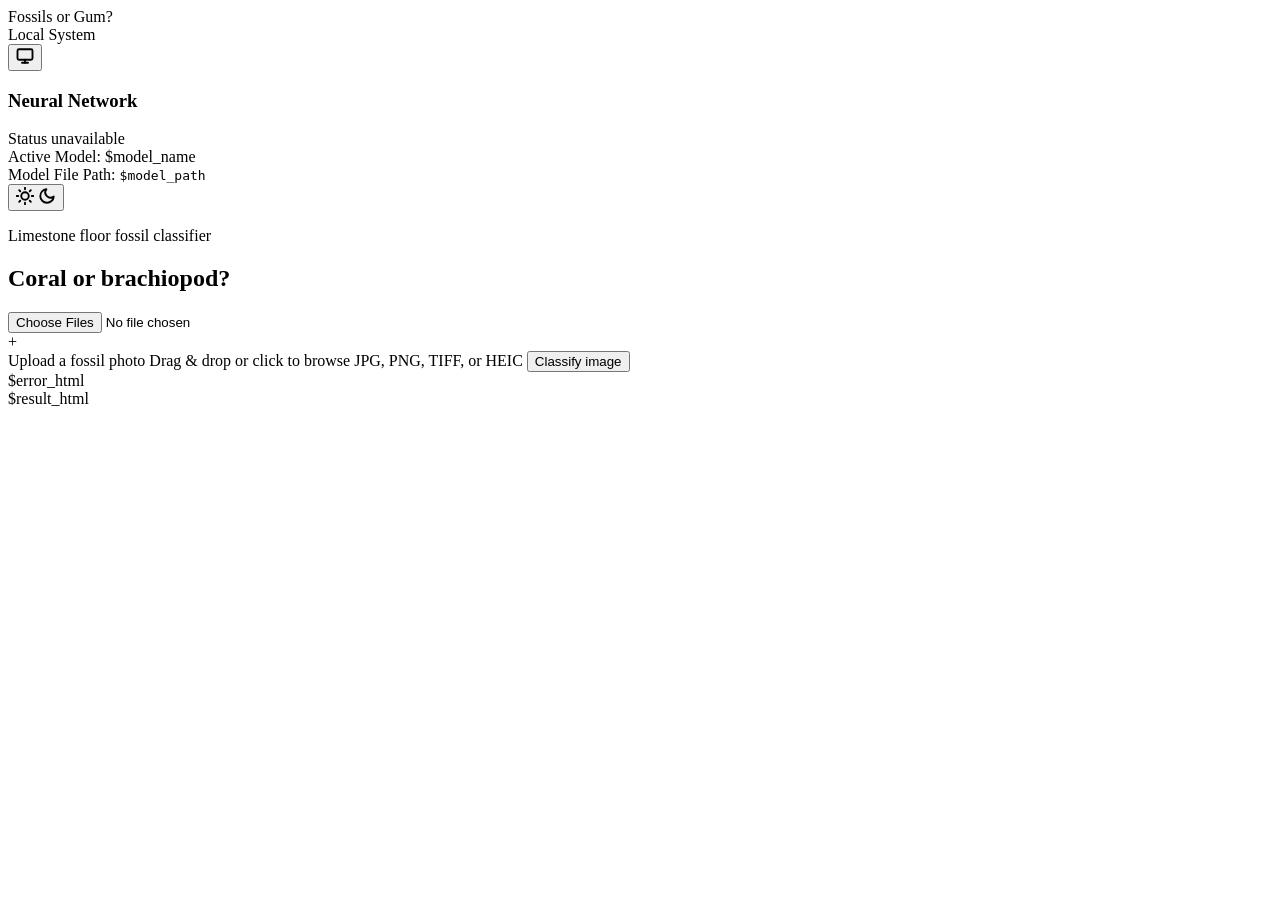
==== templates/index.html @ 3236d020 "feat: implement web fossil classifier, premium responsive glassmorphic UI, Chrome-style multi-tab su" ====
<!doctype html>
<html lang="en" data-theme="dark">
  <head>
    <meta charset="utf-8">
    <meta name="viewport" content="width=device-width, initial-scale=1">
    <title>Fossil Tile Classifier</title>
    <!-- Google Fonts: Plus Jakarta Sans, JetBrains Mono, Space Grotesk, Playball, and Satisfy -->
    <link rel="preconnect" href="https://fonts.googleapis.com">
    <link rel="preconnect" href="https://fonts.gstatic.com" crossorigin>
    <link href="https://fonts.googleapis.com/css2?family=Plus+Jakarta+Sans:wght@300;400;500;600;700;800&family=JetBrains+Mono:wght@400;500;600&family=Space+Grotesk:wght@700;800&family=Playball&family=Satisfy&display=swap" rel="stylesheet">
    <link rel="stylesheet" href="$stylesheet_url">
  </head>
  <body>
    <!-- Floating background decorative blur blobs -->
    <div class="decor-blob decor-blob-1"></div>
    <div class="decor-blob decor-blob-2"></div>

    <main class="shell">
      <!-- Global Top Product Header Bar -->
      <header class="app-header">
        <div class="logo-wrap">
          <span class="product-name">Fossils or Gum?</span>
        </div>
        <div class="header-actions">
          <span class="status-badge">Local System</span>
          
          <!-- Sleek Computer Popover for Model Information -->
          <div class="model-info-dropdown-container">
            <button id="model-info-btn" class="header-icon-btn" aria-label="Show Model Information" type="button">
              <svg class="monitor-icon" viewBox="0 0 24 24" width="18" height="18" stroke="currentColor" stroke-width="2.5" fill="none" stroke-linecap="round" stroke-linejoin="round">
                <rect x="2" y="3" width="20" height="14" rx="2" ry="2"></rect>
                <line x1="8" y1="21" x2="16" y2="21"></line>
                <line x1="12" y1="17" x2="12" y2="21"></line>
              </svg>
            </button>
            
            <div class="model-info-popover" id="model-info-popover">
              <div class="popover-header">
                <h3>Neural Network</h3>
                <span id="model-status" class="model-status is-loading" aria-live="polite">$model_status_message</span>
              </div>
              <div class="popover-body">
                <div class="info-row">
                  <span class="info-label">Active Model:</span>
                  <span class="info-value">$model_name</span>
                </div>
                <div class="info-row">
                  <span class="info-label">Model File Path:</span>
                  <code class="info-value-code" title="$model_path">$model_path</code>
                </div>
              </div>
            </div>
          </div>

          <button id="theme-toggle" class="theme-toggle-btn" aria-label="Toggle light/dark theme" type="button">
            <svg class="sun-icon" viewBox="0 0 24 24" width="18" height="18" stroke="currentColor" stroke-width="2.5" fill="none" stroke-linecap="round" stroke-linejoin="round"><circle cx="12" cy="12" r="5"></circle><line x1="12" y1="1" x2="12" y2="3"></line><line x1="12" y1="21" x2="12" y2="23"></line><line x1="4.22" y1="4.22" x2="5.64" y2="5.64"></line><line x1="18.36" y1="18.36" x2="19.78" y2="19.78"></line><line x1="1" y1="12" x2="3" y2="12"></line><line x1="21" y1="12" x2="23" y2="12"></line><line x1="4.22" y1="19.78" x2="5.64" y2="18.36"></line><line x1="18.36" y1="5.64" x2="19.78" y2="4.22"></line></svg>
            <svg class="moon-icon" viewBox="0 0 24 24" width="18" height="18" stroke="currentColor" stroke-width="2.5" fill="none" stroke-linecap="round" stroke-linejoin="round"><path d="M21 12.79A9 9 0 1 1 11.21 3 7 7 0 0 0 21 12.79z"></path></svg>
          </button>
        </div>
      </header>

      <section class="workspace">
        <!-- Left Panel: Uplod & Status -->
        <div class="panel upload-panel">
          <div class="title-row">
            <p class="eyebrow">Limestone floor fossil classifier</p>
            <h1>Coral or brachiopod?</h1>
          </div>

          <form id="upload-form" method="post" enctype="multipart/form-data" class="upload-form">
            <label class="drop-zone" for="image" id="drop-zone-label">
              <input id="image" name="image" type="file" accept="image/*" multiple required>
              <div class="drop-icon-container">
                <span class="drop-icon">+</span>
              </div>
              <span class="drop-title">Upload a fossil photo</span>
              <span class="drop-copy">Drag & drop or click to browse</span>
              <span class="drop-formats">JPG, PNG, TIFF, or HEIC</span>
              <span id="file-feedback" class="file-feedback" aria-live="polite"></span>
            </label>
            <button id="classify-button" type="submit">Classify image</button>
          </form>

          $error_html
        </div>

        <!-- Right Panel: Results display -->
        <div class="panel result-panel">
          $result_html
        </div>
      </section>
    </main>

    <script>
      const imageInput = document.getElementById("image");
      const fileFeedback = document.getElementById("file-feedback");
      const uploadForm = document.getElementById("upload-form");
      const classifyButton = document.getElementById("classify-button");
      const modelStatus = document.getElementById("model-status");
      const dropZone = document.getElementById("drop-zone-label");
      const themeToggle = document.getElementById("theme-toggle");

      // 1. Theme Management (Fully Customizable through CSS variables)
      const getPreferredTheme = () => {
        const stored = localStorage.getItem("theme");
        if (stored) return stored;
        return window.matchMedia("(prefers-color-scheme: light)").matches ? "light" : "dark";
      };

      const setTheme = (theme) => {
        document.documentElement.setAttribute("data-theme", theme);
        localStorage.setItem("theme", theme);
      };

      // Set initial theme
      setTheme(getPreferredTheme());

      themeToggle.addEventListener("click", () => {
        const current = document.documentElement.getAttribute("data-theme");
        setTheme(current === "light" ? "dark" : "light");
      });

      // 2. Model Status Preloading
      const setModelStatus = (state, message) => {
        modelStatus.textContent = message;
        modelStatus.classList.remove("is-loading", "is-ready", "is-error");
        modelStatus.classList.add(state === "ready" ? "is-ready" : state === "error" ? "is-error" : "is-loading");
      };

      const refreshModelStatus = async () => {
        try {
          const response = await fetch("/model-status", { cache: "no-store" });
          const status = await response.json();
          setModelStatus(status.state, status.message);
          if (status.state !== "ready" && status.state !== "error") {
            window.setTimeout(refreshModelStatus, 900);
          }
        } catch {
          setModelStatus("error", "Status unavailable");
        }
      };

      // 3. Dynamic Multi-Tab State and Rendering
      let tabs = [];
      let activeTabId = null;

      const escapeHTML = (str) => {
        if (!str) return "";
        return str
          .replace(/&/g, "&amp;")
          .replace(/</g, "&lt;")
          .replace(/>/g, "&gt;")
          .replace(/"/g, "&quot;")
          .replace(/'/g, "&#039;");
      };

      const renderActiveTabContent = (tab) => {
        if (!tab) return "";
        if (tab.state === "loading") {
          return `
            <div class="tab-loading-state">
              <div class="loader-spinner"></div>
              <p>Analyzing specimen <strong>${escapeHTML(tab.name)}</strong>...</p>
            </div>
          `;
        }
        if (tab.state === "error") {
          return `
            <div class="tab-error-state">
              <div class="error">${escapeHTML(tab.error || "Could not classify image.")}</div>
              <p>Failed to analyze <strong>${escapeHTML(tab.name)}</strong>.</p>
            </div>
          `;
        }

        const result = tab.result;
        const barsHtml = result.ranked.map(item => {
          const confidence = item.confidence * 100;
          const className = item.class_name;
          return `
            <div class="bar-row bar-row-${escapeHTML(className)}">
              <div class="bar-label">
                <span>${escapeHTML(item.display)}</span>
                <span>${confidence.toFixed(1)}%</span>
              </div>
              <div class="bar-track">
                <div class="bar-fill" style="width: ${confidence}%"></div>
              </div>
            </div>
          `;
        }).join("");

        return `
          <div class="result-grid">
            <div class="preview-wrap">
              <img src="${tab.image_url}" alt="Uploaded fossil photo">
            </div>
            <div class="prediction">
              <div class="prediction-info">
                <p class="eyebrow">Analysis Result</p>
                <h2>${escapeHTML(result.label)}</h2>
                <p class="description">${escapeHTML(result.description)}</p>
              </div>
              <div class="confidence-ring" title="Overall Model Confidence Score">
                <span class="ring-value">${result.confidence_percent}%</span>
                <span class="ring-label">Certainty</span>
              </div>
              <div class="bars">
                <p class="bars-heading">Probability Breakdown</p>
                ${barsHtml}
              </div>
            </div>
          </div>
        `;
      };

      const renderUI = () => {
        const resultPanel = document.querySelector(".result-panel");
        if (tabs.length === 0) {
          resultPanel.innerHTML = `
            <div class="empty-state">
              <div class="sample-tile"></div>
              <h2>Upload an image to classify it.</h2>
              <p>The app will run the current best local model and return a coral or brachiopod prediction with confidence.</p>
            </div>
          `;
          return;
        }

        const tabItemsHtml = tabs.map(tab => {
          const isActive = tab.id === activeTabId ? "active" : "";
          const isError = tab.state === "error" ? "is-error" : "";
          const isLoading = tab.state === "loading" ? "is-loading" : "";
          return `
            <div class="tab-item ${isActive} ${isError} ${isLoading}" data-tab-id="${tab.id}">
              <span class="tab-indicator-dot"></span>
              <span class="tab-name" title="${escapeHTML(tab.name)}">${escapeHTML(tab.name)}</span>
              <button class="tab-close-btn" type="button" aria-label="Close tab" data-close-id="${tab.id}">&times;</button>
            </div>
          `;
        }).join("");

        const activeTab = tabs.find(t => t.id === activeTabId) || tabs[0];
        const contentHtml = renderActiveTabContent(activeTab);

        resultPanel.innerHTML = `
          <div class="tabs-container">
            <div class="tab-bar">
              ${tabItemsHtml}
            </div>
            <div class="tab-content">
              ${contentHtml}
            </div>
          </div>
        `;
      };

      // Event Delegation for tab item click and close X button clicks
      document.querySelector(".result-panel").addEventListener("click", (e) => {
        const closeBtn = e.target.closest(".tab-close-btn");
        if (closeBtn) {
          e.stopPropagation();
          const targetId = Number(closeBtn.getAttribute("data-close-id"));
          const tabIndex = tabs.findIndex(t => t.id === targetId);
          if (tabIndex !== -1) {
            tabs.splice(tabIndex, 1);
            if (activeTabId === targetId) {
              activeTabId = tabs.length > 0 ? tabs[tabs.length - 1].id : null;
            }
            renderUI();
          }
          return;
        }

        const tabItem = e.target.closest(".tab-item");
        if (tabItem) {
          const targetId = Number(tabItem.getAttribute("data-tab-id"));
          activeTabId = targetId;
          renderUI();
        }
      });

      const handleFilesUpload = async (fileList) => {
        if (!fileList || fileList.length === 0) return;

        // Reset submit button state temporarily during queuing
        const count = fileList.length;
        classifyButton.textContent = count > 1 ? `Classifying ${count} images...` : "Classifying image...";
        classifyButton.disabled = true;

        for (let i = 0; i < fileList.length; i++) {
          const file = fileList[i];
          const tabId = Date.now() + Math.random();

          tabs.push({
            id: tabId,
            name: file.name,
            state: "loading"
          });
          activeTabId = tabId;
          renderUI();

          const formData = new FormData();
          formData.append("image", file);

          try {
            const response = await fetch("/classify", {
              method: "POST",
              body: formData
            });
            const data = await response.json();

            const currentTab = tabs.find(t => t.id === tabId);
            if (currentTab) {
              if (data.success) {
                currentTab.state = "ready";
                currentTab.result = data.result;
                currentTab.image_url = data.image_url;
              } else {
                currentTab.state = "error";
                currentTab.error = data.error || "Classification failed.";
              }
              renderUI();
            }
          } catch (err) {
            const currentTab = tabs.find(t => t.id === tabId);
            if (currentTab) {
              currentTab.state = "error";
              currentTab.error = "Connection error. Model failed to respond.";
              renderUI();
            }
          }
        }

        classifyButton.textContent = "Classify image";
        classifyButton.disabled = false;
        imageInput.value = "";
        fileFeedback.textContent = "";
        fileFeedback.classList.remove("is-visible", "is-working");
      };

      const updateFeedback = (files) => {
        if (!files || files.length === 0) {
          fileFeedback.textContent = "";
          fileFeedback.classList.remove("is-visible");
          classifyButton.textContent = "Classify image";
          return;
        }
        if (files.length === 1) {
          fileFeedback.textContent = `${files[0].name}`;
          classifyButton.textContent = "Classify image";
        } else {
          fileFeedback.textContent = `${files.length} images ready`;
          classifyButton.textContent = "Classify images";
        }
        fileFeedback.classList.add("is-visible");
      };

      imageInput.addEventListener("change", () => {
        updateFeedback(imageInput.files);
      });

      // Native Drag & Drop Handlers
      ["dragenter", "dragover"].forEach(eventName => {
        dropZone.addEventListener(eventName, (e) => {
          e.preventDefault();
          e.stopPropagation();
          dropZone.classList.add("is-dragover");
        }, false);
      });

      ["dragleave", "drop"].forEach(eventName => {
        dropZone.addEventListener(eventName, (e) => {
          e.preventDefault();
          e.stopPropagation();
          dropZone.classList.remove("is-dragover");
        }, false);
      });

      dropZone.addEventListener("drop", (e) => {
        const dt = e.dataTransfer;
        const files = dt.files;
        if (files && files.length) {
          imageInput.files = files;
          updateFeedback(files);
        }
      });

      uploadForm.addEventListener("submit", (e) => {
        e.preventDefault();
        const files = imageInput.files;
        handleFilesUpload(files);
      });

      // Model Information Dropdown Toggle
      const modelInfoBtn = document.getElementById("model-info-btn");
      const modelInfoPopover = document.getElementById("model-info-popover");

      modelInfoBtn.addEventListener("click", (e) => {
        e.stopPropagation();
        modelInfoPopover.classList.toggle("is-visible");
      });

      document.addEventListener("click", (e) => {
        if (modelInfoPopover && !modelInfoPopover.contains(e.target) && !modelInfoBtn.contains(e.target)) {
          modelInfoPopover.classList.remove("is-visible");
        }
      });

      refreshModelStatus();
    </script>
  </body>
</html>
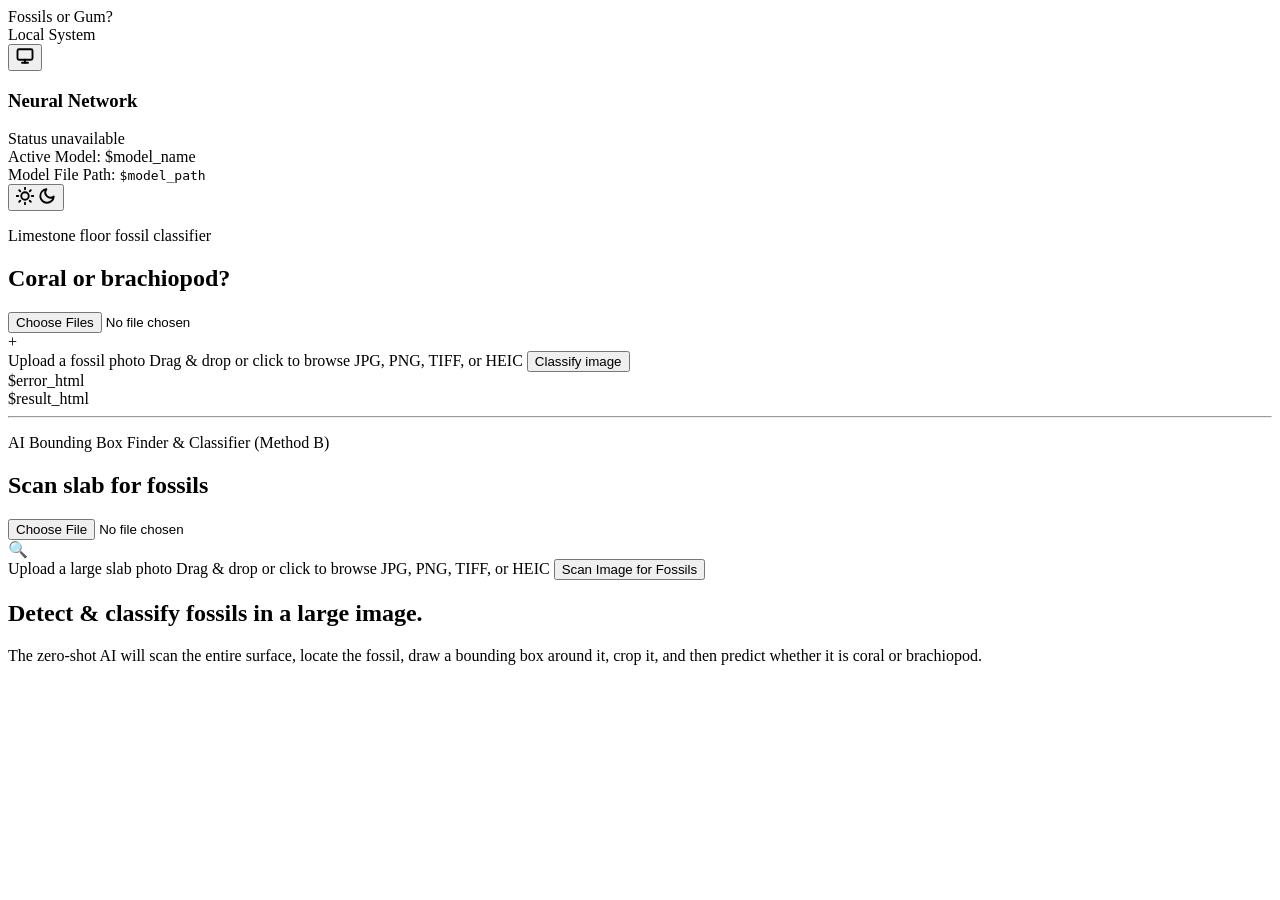
==== commit 5b7ca4a1: "feat: implement Method B AI Bounding Box Fossil Finder and Classifier underneat grid" ====
--- a/templates/index.html
+++ b/templates/index.html
@@ -89,6 +89,41 @@
           $result_html
         </div>
       </section>
+
+      <!-- Section Divider line -->
+      <hr class="section-divider">
+
+      <!-- AI Fossil Finder Detector Workspace -->
+      <section class="workspace detector-workspace" id="detector-workspace">
+        <div class="panel upload-panel">
+          <div class="title-row">
+            <p class="eyebrow">AI Bounding Box Finder & Classifier (Method B)</p>
+            <h1>Scan slab for fossils</h1>
+          </div>
+
+          <form id="detect-form" class="upload-form">
+            <label class="drop-zone" for="detect-image" id="detect-drop-zone-label">
+              <input id="detect-image" name="image" type="file" accept="image/*" required>
+              <div class="drop-icon-container">
+                <span class="drop-icon">🔍</span>
+              </div>
+              <span class="drop-title">Upload a large slab photo</span>
+              <span class="drop-copy">Drag & drop or click to browse</span>
+              <span class="drop-formats">JPG, PNG, TIFF, or HEIC</span>
+              <span id="detect-file-feedback" class="file-feedback" aria-live="polite"></span>
+            </label>
+            <button id="detect-button" type="submit">Scan Image for Fossils</button>
+          </form>
+        </div>
+
+        <div class="panel result-panel" id="detect-result-panel">
+          <div class="empty-state">
+            <div class="sample-tile detector-sample-tile"></div>
+            <h2>Detect & classify fossils in a large image.</h2>
+            <p>The zero-shot AI will scan the entire surface, locate the fossil, draw a bounding box around it, crop it, and then predict whether it is coral or brachiopod.</p>
+          </div>
+        </div>
+      </section>
     </main>
 
     <script>
@@ -407,6 +442,175 @@
         }
       });
 
+      // 4. Method B Zero-Shot Detection Logic
+      const detectImage = document.getElementById("detect-image");
+      const detectFileFeedback = document.getElementById("detect-file-feedback");
+      const detectForm = document.getElementById("detect-form");
+      const detectButton = document.getElementById("detect-button");
+      const detectDropZone = document.getElementById("detect-drop-zone-label");
+      const detectResultPanel = document.getElementById("detect-result-panel");
+
+      const updateDetectFeedback = (files) => {
+        if (!files || files.length === 0) {
+          detectFileFeedback.textContent = "";
+          detectFileFeedback.classList.remove("is-visible");
+          detectButton.textContent = "Scan Image for Fossils";
+          return;
+        }
+        detectFileFeedback.textContent = `${files[0].name}`;
+        detectFileFeedback.classList.add("is-visible");
+        detectButton.textContent = "Scan Image for Fossils";
+      };
+
+      detectImage.addEventListener("change", () => {
+        updateDetectFeedback(detectImage.files);
+      });
+
+      // Drag and drop for detection
+      ["dragenter", "dragover"].forEach(eventName => {
+        detectDropZone.addEventListener(eventName, (e) => {
+          e.preventDefault();
+          e.stopPropagation();
+          detectDropZone.classList.add("is-dragover");
+        }, false);
+      });
+
+      ["dragleave", "drop"].forEach(eventName => {
+        detectDropZone.addEventListener(eventName, (e) => {
+          e.preventDefault();
+          e.stopPropagation();
+          detectDropZone.classList.remove("is-dragover");
+        }, false);
+      });
+
+      detectDropZone.addEventListener("drop", (e) => {
+        const dt = e.dataTransfer;
+        const files = dt.files;
+        if (files && files.length) {
+          detectImage.files = files;
+          updateDetectFeedback(files);
+        }
+      });
+
+      detectForm.addEventListener("submit", async (e) => {
+        e.preventDefault();
+        const files = detectImage.files;
+        if (!files || files.length === 0) return;
+
+        detectButton.textContent = "Analyzing Slab Surface...";
+        detectButton.disabled = true;
+
+        // Display loading state on results panel
+        detectResultPanel.innerHTML = `
+          <div class="tab-loading-state">
+            <div class="loader-spinner"></div>
+            <p>Scanning photo for fossils with zero-shot AI detector...</p>
+            <p style="font-size: var(--fs-xs); color: var(--color-text-muted); max-width: 320px; margin: 0 auto; line-height: 1.5;">
+              (Note: The first scan will download the 300MB pre-trained model to your local CPU cache if it hasn't fully loaded yet.)
+            </p>
+          </div>
+        `;
+
+        const formData = new FormData();
+        formData.append("image", files[0]);
+
+        try {
+          const response = await fetch("/detect", {
+            method: "POST",
+            body: formData
+          });
+          const data = await response.json();
+
+          if (data.success) {
+            const classif = data.classification;
+            const barsHtml = classif.ranked.map(item => {
+              const confidence = item.confidence * 100;
+              const className = item.class_name;
+              return `
+                <div class="bar-row bar-row-${escapeHTML(className)}">
+                  <div class="bar-label">
+                    <span>${escapeHTML(item.display)}</span>
+                    <span>${confidence.toFixed(1)}%</span>
+                  </div>
+                  <div class="bar-track">
+                    <div class="bar-fill" style="width: ${confidence}%"></div>
+                  </div>
+                </div>
+              `;
+            }).join("");
+
+            detectResultPanel.innerHTML = `
+              <div class="detection-result-container">
+                <div class="detection-header-summary">
+                  <div class="badge-row">
+                    <span class="status-badge" style="background: rgba(var(--color-primary-rgb), 0.08);">
+                      Zero-Shot Score: ${(data.score * 100).toFixed(0)}%
+                    </span>
+                  </div>
+                  <h2>Fossil Isolated Successfully!</h2>
+                  <p class="description">The AI scanned the image, isolated a specimen at coordinates <code>[${data.bbox.join(", ")}]</code>, and cropped it for classification.</p>
+                </div>
+                
+                <div class="detection-display-grid">
+                  <!-- Isolated Specimen Crop & Classification -->
+                  <div class="specimen-analysis-card">
+                    <p class="eyebrow" style="margin-bottom: 12px;">Isolated Specimen Crop</p>
+                    <div class="cropped-preview-wrap">
+                      <img src="${data.cropped_image_url}" alt="Isolated fossil specimen crop">
+                    </div>
+                    <div class="prediction" style="margin-top: 16px; border-left: none; padding: 20px; grid-template-columns: 1fr;">
+                      <div style="display: flex; justify-content: space-between; align-items: center; margin-bottom: 12px;">
+                        <div class="prediction-info">
+                          <p class="eyebrow">Specimen Classification</p>
+                          <h3 style="font-size: var(--fs-xl); font-weight: var(--fw-bold); color: var(--color-text-title);">${escapeHTML(classif.label)}</h3>
+                        </div>
+                        <div class="confidence-ring" style="width: 70px; height: 70px;" title="Overall Model Confidence Score">
+                          <span class="ring-value" style="font-size: var(--fs-base);">${classif.confidence_percent}%</span>
+                          <span class="ring-label" style="font-size: 6px;">Certainty</span>
+                        </div>
+                      </div>
+                      <p class="description" style="font-size: var(--fs-xs); line-height: 1.5; margin-bottom: 16px;">${escapeHTML(classif.description)}</p>
+                      <div class="bars" style="margin-top: 0; padding-top: 14px;">
+                        <p class="bars-heading" style="font-size: 10px;">Probability Breakdown</p>
+                        ${barsHtml}
+                      </div>
+                    </div>
+                  </div>
+
+                  <!-- Full Slab Overview with Bounding Box -->
+                  <div class="slab-overview-card">
+                    <p class="eyebrow" style="margin-bottom: 12px;">Full Slab Bounding Box</p>
+                    <div class="annotated-preview-wrap">
+                      <img src="${data.annotated_image_url}" alt="Full slab image with bounding box annotation">
+                    </div>
+                  </div>
+                </div>
+              </div>
+            `;
+          } else {
+            detectResultPanel.innerHTML = `
+              <div class="tab-error-state">
+                <div class="error">${escapeHTML(data.error || "Zero-shot detection failed.")}</div>
+                <p>Could not isolate any fossils in this image. Please try again with a clearer picture.</p>
+              </div>
+            `;
+          }
+        } catch (err) {
+          detectResultPanel.innerHTML = `
+            <div class="tab-error-state">
+              <div class="error">Connection error. Zero-shot model failed to respond.</div>
+              <p>Please check your server logs.</p>
+            </div>
+          `;
+        } finally {
+          detectButton.textContent = "Scan Image for Fossils";
+          detectButton.disabled = false;
+          detectImage.value = "";
+          detectFileFeedback.textContent = "";
+          detectFileFeedback.classList.remove("is-visible");
+        }
+      });
+
       refreshModelStatus();
     </script>
   </body>
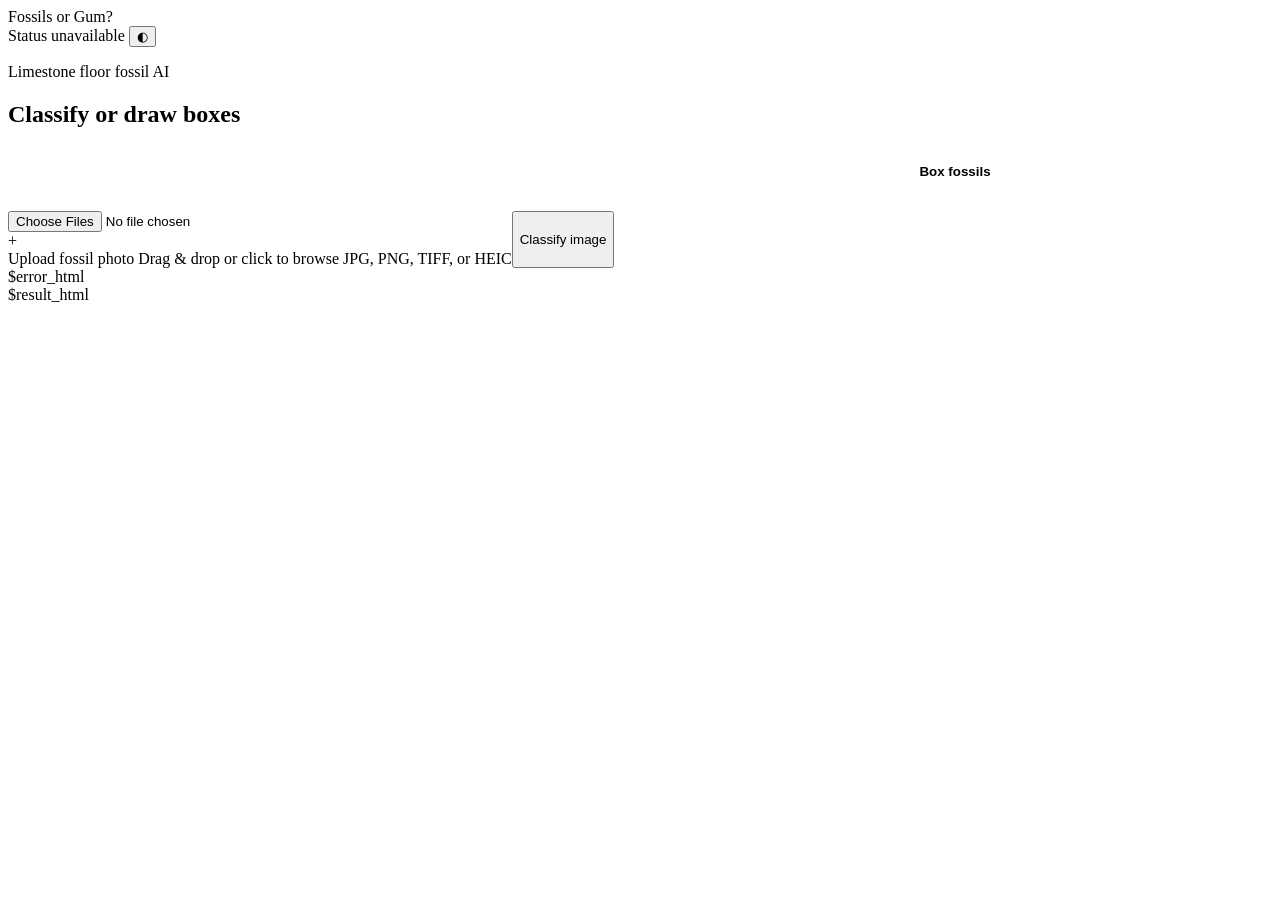
==== commit 48f435c4: "feat: add YOLO fossil boxing website workflow" ====
--- a/templates/index.html
+++ b/templates/index.html
@@ -4,76 +4,118 @@
     <meta charset="utf-8">
     <meta name="viewport" content="width=device-width, initial-scale=1">
     <title>Fossil Tile Classifier</title>
-    <!-- Google Fonts: Plus Jakarta Sans, JetBrains Mono, Space Grotesk, Playball, and Satisfy -->
-    <link rel="preconnect" href="https://fonts.googleapis.com">
-    <link rel="preconnect" href="https://fonts.gstatic.com" crossorigin>
-    <link href="https://fonts.googleapis.com/css2?family=Plus+Jakarta+Sans:wght@300;400;500;600;700;800&family=JetBrains+Mono:wght@400;500;600&family=Space+Grotesk:wght@700;800&family=Playball&family=Satisfy&display=swap" rel="stylesheet">
     <link rel="stylesheet" href="$stylesheet_url">
+    <style>
+      .mode-switch {
+        display: grid;
+        grid-template-columns: 1fr 1fr;
+        gap: 8px;
+        margin-top: 18px;
+        padding: 6px;
+        border: 1px solid var(--color-panel-border);
+        border-radius: 12px;
+        background: rgba(255, 255, 255, 0.03);
+      }
+      .mode-btn {
+        border: 0;
+        border-radius: 8px;
+        padding: 10px 12px;
+        color: var(--color-text-body);
+        background: transparent;
+        font-weight: 800;
+        cursor: pointer;
+      }
+      .mode-btn.is-active {
+        color: #fff;
+        background: linear-gradient(135deg, var(--color-primary), var(--color-secondary));
+      }
+      .tool-form { display: none; margin-top: 16px; }
+      .tool-form.is-active { display: flex; }
+      .result-panel { min-height: 520px; }
+      .detection-result-container,
+      .tabs-container {
+        width: 100%;
+      }
+      .detection-header-summary {
+        margin-bottom: 16px;
+      }
+      .annotated-preview-wrap {
+        width: 100%;
+        border-radius: 10px;
+        overflow: hidden;
+        background: rgba(0,0,0,0.18);
+        display: flex;
+        justify-content: center;
+      }
+      .annotated-preview-wrap img {
+        max-width: 100%;
+        max-height: 560px;
+        object-fit: contain;
+      }
+      .specimens-grid {
+        display: grid;
+        grid-template-columns: repeat(auto-fill, minmax(230px, 1fr));
+        gap: 14px;
+        margin-top: 16px;
+      }
+      .specimen-card {
+        border: 1px solid rgba(255,255,255,0.08);
+        border-radius: 8px;
+        background: rgba(255,255,255,0.025);
+        padding: 14px;
+      }
+      .specimen-card img {
+        width: 100%;
+        height: 130px;
+        object-fit: contain;
+        border-radius: 6px;
+        background: rgba(0,0,0,0.18);
+      }
+      .specimen-top {
+        display: flex;
+        align-items: center;
+        justify-content: space-between;
+        gap: 12px;
+        margin-bottom: 10px;
+      }
+      .tiny-pill {
+        border: 1px solid rgba(255,255,255,0.12);
+        border-radius: 999px;
+        padding: 4px 8px;
+        font-size: 11px;
+        color: var(--color-text-muted);
+      }
+    </style>
   </head>
   <body>
-    <!-- Floating background decorative blur blobs -->
-    <div class="decor-blob decor-blob-1"></div>
-    <div class="decor-blob decor-blob-2"></div>
-
     <main class="shell">
-      <!-- Global Top Product Header Bar -->
       <header class="app-header">
         <div class="logo-wrap">
           <span class="product-name">Fossils or Gum?</span>
         </div>
         <div class="header-actions">
-          <span class="status-badge">Local System</span>
-          
-          <!-- Sleek Computer Popover for Model Information -->
-          <div class="model-info-dropdown-container">
-            <button id="model-info-btn" class="header-icon-btn" aria-label="Show Model Information" type="button">
-              <svg class="monitor-icon" viewBox="0 0 24 24" width="18" height="18" stroke="currentColor" stroke-width="2.5" fill="none" stroke-linecap="round" stroke-linejoin="round">
-                <rect x="2" y="3" width="20" height="14" rx="2" ry="2"></rect>
-                <line x1="8" y1="21" x2="16" y2="21"></line>
-                <line x1="12" y1="17" x2="12" y2="21"></line>
-              </svg>
-            </button>
-            
-            <div class="model-info-popover" id="model-info-popover">
-              <div class="popover-header">
-                <h3>Neural Network</h3>
-                <span id="model-status" class="model-status is-loading" aria-live="polite">$model_status_message</span>
-              </div>
-              <div class="popover-body">
-                <div class="info-row">
-                  <span class="info-label">Active Model:</span>
-                  <span class="info-value">$model_name</span>
-                </div>
-                <div class="info-row">
-                  <span class="info-label">Model File Path:</span>
-                  <code class="info-value-code" title="$model_path">$model_path</code>
-                </div>
-              </div>
-            </div>
-          </div>
-
-          <button id="theme-toggle" class="theme-toggle-btn" aria-label="Toggle light/dark theme" type="button">
-            <svg class="sun-icon" viewBox="0 0 24 24" width="18" height="18" stroke="currentColor" stroke-width="2.5" fill="none" stroke-linecap="round" stroke-linejoin="round"><circle cx="12" cy="12" r="5"></circle><line x1="12" y1="1" x2="12" y2="3"></line><line x1="12" y1="21" x2="12" y2="23"></line><line x1="4.22" y1="4.22" x2="5.64" y2="5.64"></line><line x1="18.36" y1="18.36" x2="19.78" y2="19.78"></line><line x1="1" y1="12" x2="3" y2="12"></line><line x1="21" y1="12" x2="23" y2="12"></line><line x1="4.22" y1="19.78" x2="5.64" y2="18.36"></line><line x1="18.36" y1="5.64" x2="19.78" y2="4.22"></line></svg>
-            <svg class="moon-icon" viewBox="0 0 24 24" width="18" height="18" stroke="currentColor" stroke-width="2.5" fill="none" stroke-linecap="round" stroke-linejoin="round"><path d="M21 12.79A9 9 0 1 1 11.21 3 7 7 0 0 0 21 12.79z"></path></svg>
-          </button>
+          <span id="model-status" class="status-badge">$model_status_message</span>
+          <button id="theme-toggle" class="theme-toggle-btn" aria-label="Toggle light/dark theme" type="button">◐</button>
         </div>
       </header>
 
       <section class="workspace">
-        <!-- Left Panel: Uplod & Status -->
         <div class="panel upload-panel">
           <div class="title-row">
-            <p class="eyebrow">Limestone floor fossil classifier</p>
-            <h1>Coral or brachiopod?</h1>
+            <p class="eyebrow">Limestone floor fossil AI</p>
+            <h1>Classify or draw boxes</h1>
           </div>
 
-          <form id="upload-form" method="post" enctype="multipart/form-data" class="upload-form">
+          <div class="mode-switch" role="tablist" aria-label="Tool mode">
+            <button class="mode-btn is-active" type="button" data-mode="classify">Classify</button>
+            <button class="mode-btn" type="button" data-mode="detect">Box fossils</button>
+          </div>
+
+          <form id="upload-form" method="post" enctype="multipart/form-data" class="upload-form tool-form is-active">
             <label class="drop-zone" for="image" id="drop-zone-label">
               <input id="image" name="image" type="file" accept="image/*" multiple required>
-              <div class="drop-icon-container">
-                <span class="drop-icon">+</span>
-              </div>
-              <span class="drop-title">Upload a fossil photo</span>
+              <div class="drop-icon-container"><span class="drop-icon">+</span></div>
+              <span class="drop-title">Upload fossil photo</span>
               <span class="drop-copy">Drag & drop or click to browse</span>
               <span class="drop-formats">JPG, PNG, TIFF, or HEIC</span>
               <span id="file-feedback" class="file-feedback" aria-live="polite"></span>
@@ -81,537 +123,221 @@
             <button id="classify-button" type="submit">Classify image</button>
           </form>
 
+          <form id="detect-form" method="post" enctype="multipart/form-data" class="upload-form tool-form">
+            <label class="drop-zone" for="detect-image" id="detect-drop-zone-label">
+              <input id="detect-image" name="image" type="file" accept="image/*" required>
+              <div class="drop-icon-container"><span class="drop-icon">□</span></div>
+              <span class="drop-title">Upload slab photo</span>
+              <span class="drop-copy">The YOLO model will draw fossil boxes</span>
+              <span class="drop-formats">JPG, PNG, TIFF, or HEIC</span>
+              <span id="detect-file-feedback" class="file-feedback" aria-live="polite"></span>
+            </label>
+            <button id="detect-button" type="submit">Box fossils</button>
+          </form>
+
           $error_html
         </div>
 
-        <!-- Right Panel: Results display -->
-        <div class="panel result-panel">
+        <div class="panel result-panel" id="result-panel">
           $result_html
         </div>
       </section>
-
-      <!-- Section Divider line -->
-      <hr class="section-divider">
-
-      <!-- AI Fossil Finder Detector Workspace -->
-      <section class="workspace detector-workspace" id="detector-workspace">
-        <div class="panel upload-panel">
-          <div class="title-row">
-            <p class="eyebrow">AI Bounding Box Finder & Classifier (Method B)</p>
-            <h1>Scan slab for fossils</h1>
-          </div>
-
-          <form id="detect-form" class="upload-form">
-            <label class="drop-zone" for="detect-image" id="detect-drop-zone-label">
-              <input id="detect-image" name="image" type="file" accept="image/*" required>
-              <div class="drop-icon-container">
-                <span class="drop-icon">🔍</span>
-              </div>
-              <span class="drop-title">Upload a large slab photo</span>
-              <span class="drop-copy">Drag & drop or click to browse</span>
-              <span class="drop-formats">JPG, PNG, TIFF, or HEIC</span>
-              <span id="detect-file-feedback" class="file-feedback" aria-live="polite"></span>
-            </label>
-            <button id="detect-button" type="submit">Scan Image for Fossils</button>
-          </form>
-        </div>
-
-        <div class="panel result-panel" id="detect-result-panel">
-          <div class="empty-state">
-            <div class="sample-tile detector-sample-tile"></div>
-            <h2>Detect & classify fossils in a large image.</h2>
-            <p>The zero-shot AI will scan the entire surface, locate the fossil, draw a bounding box around it, crop it, and then predict whether it is coral or brachiopod.</p>
-          </div>
-        </div>
-      </section>
     </main>
 
     <script>
+      const escapeHTML = (str) => (str || "").replace(/[&<>"']/g, (char) => ({
+        "&": "&amp;", "<": "&lt;", ">": "&gt;", '"': "&quot;", "'": "&#039;"
+      }[char]));
+
+      const resultPanel = document.getElementById("result-panel");
+      const modelStatus = document.getElementById("model-status");
+      const themeToggle = document.getElementById("theme-toggle");
       const imageInput = document.getElementById("image");
+      const detectImage = document.getElementById("detect-image");
+      const uploadForm = document.getElementById("upload-form");
+      const detectForm = document.getElementById("detect-form");
+      const classifyButton = document.getElementById("classify-button");
+      const detectButton = document.getElementById("detect-button");
       const fileFeedback = document.getElementById("file-feedback");
-      const uploadForm = document.getElementById("upload-form");
-      const classifyButton = document.getElementById("classify-button");
-      const modelStatus = document.getElementById("model-status");
-      const dropZone = document.getElementById("drop-zone-label");
-      const themeToggle = document.getElementById("theme-toggle");
-
-      // 1. Theme Management (Fully Customizable through CSS variables)
-      const getPreferredTheme = () => {
-        const stored = localStorage.getItem("theme");
-        if (stored) return stored;
-        return window.matchMedia("(prefers-color-scheme: light)").matches ? "light" : "dark";
-      };
+      const detectFileFeedback = document.getElementById("detect-file-feedback");
 
       const setTheme = (theme) => {
         document.documentElement.setAttribute("data-theme", theme);
         localStorage.setItem("theme", theme);
       };
-
-      // Set initial theme
-      setTheme(getPreferredTheme());
-
+      setTheme(localStorage.getItem("theme") || "dark");
       themeToggle.addEventListener("click", () => {
-        const current = document.documentElement.getAttribute("data-theme");
-        setTheme(current === "light" ? "dark" : "light");
+        setTheme(document.documentElement.getAttribute("data-theme") === "light" ? "dark" : "light");
       });
 
-      // 2. Model Status Preloading
-      const setModelStatus = (state, message) => {
-        modelStatus.textContent = message;
-        modelStatus.classList.remove("is-loading", "is-ready", "is-error");
-        modelStatus.classList.add(state === "ready" ? "is-ready" : state === "error" ? "is-error" : "is-loading");
-      };
+      document.querySelectorAll(".mode-btn").forEach((button) => {
+        button.addEventListener("click", () => {
+          const mode = button.dataset.mode;
+          document.querySelectorAll(".mode-btn").forEach((btn) => btn.classList.toggle("is-active", btn === button));
+          uploadForm.classList.toggle("is-active", mode === "classify");
+          detectForm.classList.toggle("is-active", mode === "detect");
+        });
+      });
 
       const refreshModelStatus = async () => {
         try {
           const response = await fetch("/model-status", { cache: "no-store" });
           const status = await response.json();
-          setModelStatus(status.state, status.message);
-          if (status.state !== "ready" && status.state !== "error") {
-            window.setTimeout(refreshModelStatus, 900);
-          }
+          modelStatus.textContent = status.message;
+          if (status.state === "loading") window.setTimeout(refreshModelStatus, 900);
         } catch {
-          setModelStatus("error", "Status unavailable");
+          modelStatus.textContent = "Status unavailable";
         }
       };
-
-      // 3. Dynamic Multi-Tab State and Rendering
-      let tabs = [];
-      let activeTabId = null;
-
-      const escapeHTML = (str) => {
-        if (!str) return "";
-        return str
-          .replace(/&/g, "&amp;")
-          .replace(/</g, "&lt;")
-          .replace(/>/g, "&gt;")
-          .replace(/"/g, "&quot;")
-          .replace(/'/g, "&#039;");
+      refreshModelStatus();
+
+      const updateFeedback = (input, feedback, button, baseText) => {
+        const files = input.files;
+        if (!files || files.length === 0) {
+          feedback.textContent = "";
+          feedback.classList.remove("is-visible");
+          button.textContent = baseText;
+          return;
+        }
+        feedback.textContent = files.length === 1 ? `✓ ${files[0].name} added` : `✓ ${files.length} images added`;
+        feedback.classList.add("is-visible");
+        button.textContent = files.length > 1 ? `${baseText}s` : baseText;
       };
 
-      const renderActiveTabContent = (tab) => {
-        if (!tab) return "";
-        if (tab.state === "loading") {
-          return `
-            <div class="tab-loading-state">
-              <div class="loader-spinner"></div>
-              <p>Analyzing specimen <strong>${escapeHTML(tab.name)}</strong>...</p>
+      imageInput.addEventListener("change", () => updateFeedback(imageInput, fileFeedback, classifyButton, "Classify image"));
+      detectImage.addEventListener("change", () => updateFeedback(detectImage, detectFileFeedback, detectButton, "Box fossils"));
+
+      const addDrop = (dropZone, input, feedback, button, baseText) => {
+        ["dragenter", "dragover"].forEach((eventName) => {
+          dropZone.addEventListener(eventName, (event) => {
+            event.preventDefault();
+            dropZone.classList.add("is-dragover");
+          });
+        });
+        ["dragleave", "drop"].forEach((eventName) => {
+          dropZone.addEventListener(eventName, (event) => {
+            event.preventDefault();
+            dropZone.classList.remove("is-dragover");
+          });
+        });
+        dropZone.addEventListener("drop", (event) => {
+          if (event.dataTransfer.files.length) {
+            input.files = event.dataTransfer.files;
+            updateFeedback(input, feedback, button, baseText);
+          }
+        });
+      };
+      addDrop(document.getElementById("drop-zone-label"), imageInput, fileFeedback, classifyButton, "Classify image");
+      addDrop(document.getElementById("detect-drop-zone-label"), detectImage, detectFileFeedback, detectButton, "Box fossils");
+
+      const renderBars = (ranked) => ranked.map((item) => {
+        const confidence = item.confidence * 100;
+        return `
+          <div class="bar-row bar-row-${escapeHTML(item.class_name)}">
+            <div class="bar-label">
+              <span>${escapeHTML(item.display)}</span>
+              <span>${confidence.toFixed(1)}%</span>
             </div>
-          `;
-        }
-        if (tab.state === "error") {
-          return `
-            <div class="tab-error-state">
-              <div class="error">${escapeHTML(tab.error || "Could not classify image.")}</div>
-              <p>Failed to analyze <strong>${escapeHTML(tab.name)}</strong>.</p>
-            </div>
-          `;
-        }
-
-        const result = tab.result;
-        const barsHtml = result.ranked.map(item => {
-          const confidence = item.confidence * 100;
-          const className = item.class_name;
-          return `
-            <div class="bar-row bar-row-${escapeHTML(className)}">
-              <div class="bar-label">
-                <span>${escapeHTML(item.display)}</span>
-                <span>${confidence.toFixed(1)}%</span>
-              </div>
-              <div class="bar-track">
-                <div class="bar-fill" style="width: ${confidence}%"></div>
+            <div class="bar-track"><div class="bar-fill" style="width: ${confidence}%"></div></div>
+          </div>
+        `;
+      }).join("");
+
+      uploadForm.addEventListener("submit", async (event) => {
+        event.preventDefault();
+        if (!imageInput.files.length) return;
+        classifyButton.disabled = true;
+        classifyButton.textContent = "Classifying...";
+        resultPanel.innerHTML = `<div class="tab-loading-state"><div class="loader-spinner"></div><p>Classifying image...</p></div>`;
+
+        const formData = new FormData();
+        formData.append("image", imageInput.files[0]);
+        try {
+          const response = await fetch("/classify", { method: "POST", body: formData });
+          const data = await response.json();
+          if (!data.success) throw new Error(data.error || "Classification failed.");
+          resultPanel.innerHTML = `
+            <div class="result-grid">
+              <div class="preview-wrap"><img src="${data.image_url}" alt="Uploaded fossil photo"></div>
+              <div class="prediction">
+                <div class="prediction-info">
+                  <p class="eyebrow">Analysis Result</p>
+                  <h2>${escapeHTML(data.result.label)}</h2>
+                  <p class="description">${escapeHTML(data.result.description)}</p>
+                </div>
+                <div class="confidence-ring"><span class="ring-value">${data.result.confidence_percent}%</span><span class="ring-label">Certainty</span></div>
+                <div class="bars"><p class="bars-heading">Probability Breakdown</p>${renderBars(data.result.ranked)}</div>
               </div>
             </div>
           `;
-        }).join("");
-
-        return `
-          <div class="result-grid">
-            <div class="preview-wrap">
-              <img src="${tab.image_url}" alt="Uploaded fossil photo">
-            </div>
-            <div class="prediction">
-              <div class="prediction-info">
-                <p class="eyebrow">Analysis Result</p>
-                <h2>${escapeHTML(result.label)}</h2>
-                <p class="description">${escapeHTML(result.description)}</p>
-              </div>
-              <div class="confidence-ring" title="Overall Model Confidence Score">
-                <span class="ring-value">${result.confidence_percent}%</span>
-                <span class="ring-label">Certainty</span>
-              </div>
-              <div class="bars">
-                <p class="bars-heading">Probability Breakdown</p>
-                ${barsHtml}
-              </div>
-            </div>
+        } catch (error) {
+          resultPanel.innerHTML = `<div class="tab-error-state"><div class="error">${escapeHTML(error.message)}</div></div>`;
+        } finally {
+          classifyButton.disabled = false;
+          classifyButton.textContent = "Classify image";
+        }
+      });
+
+      detectForm.addEventListener("submit", async (event) => {
+        event.preventDefault();
+        if (!detectImage.files.length) return;
+        detectButton.disabled = true;
+        detectButton.textContent = "Boxing fossils...";
+
+        const controller = new AbortController();
+        const timeoutId = setTimeout(() => controller.abort(), 120000);
+        const started = Date.now();
+        const timer = setInterval(() => {
+          const timerSpan = document.getElementById("detect-timer-span");
+          if (timerSpan) timerSpan.textContent = `${((Date.now() - started) / 1000).toFixed(1)}s`;
+        }, 150);
+
+        resultPanel.innerHTML = `
+          <div class="tab-loading-state">
+            <div class="loader-spinner"></div>
+            <p>Loading YOLO detector and drawing fossil boxes...</p>
+            <p class="tiny-pill">Elapsed <span id="detect-timer-span">0.0s</span></p>
           </div>
         `;
-      };
-
-      const renderUI = () => {
-        const resultPanel = document.querySelector(".result-panel");
-        if (tabs.length === 0) {
+
+        const formData = new FormData();
+        formData.append("image", detectImage.files[0]);
+        try {
+          const response = await fetch("/detect", { method: "POST", body: formData, signal: controller.signal });
+          const data = await response.json();
+          if (!data.success) throw new Error(data.error || "Detection failed.");
+          const fossilCards = data.fossils.map((fossil) => `
+            <div class="specimen-card">
+              <div class="specimen-top">
+                <strong>Fossil ${fossil.id}</strong>
+                <span class="tiny-pill">${(fossil.score * 100).toFixed(0)}% box confidence</span>
+              </div>
+              <img src="${fossil.cropped_image_url}" alt="Fossil ${fossil.id} crop">
+              <h3>Fossil candidate</h3>
+              <p class="description">Box confidence: ${(fossil.score * 100).toFixed(1)}%</p>
+            </div>
+          `).join("");
+
           resultPanel.innerHTML = `
-            <div class="empty-state">
-              <div class="sample-tile"></div>
-              <h2>Upload an image to classify it.</h2>
-              <p>The app will run the current best local model and return a coral or brachiopod prediction with confidence.</p>
+            <div class="detection-result-container">
+              <div class="detection-header-summary">
+                <p class="eyebrow">YOLO box detector</p>
+                <h2>Found ${data.fossils.length} fossil boxes</h2>
+                <p class="description">The number next to each drawn box is the detector confidence. Use Classify mode on a close-up crop when you want coral vs brachiopod.</p>
+              </div>
+              <div class="annotated-preview-wrap"><img src="${data.annotated_image_url}" alt="Image with fossil boxes"></div>
+              <div class="specimens-grid">${fossilCards}</div>
             </div>
           `;
-          return;
-        }
-
-        const tabItemsHtml = tabs.map(tab => {
-          const isActive = tab.id === activeTabId ? "active" : "";
-          const isError = tab.state === "error" ? "is-error" : "";
-          const isLoading = tab.state === "loading" ? "is-loading" : "";
-          return `
-            <div class="tab-item ${isActive} ${isError} ${isLoading}" data-tab-id="${tab.id}">
-              <span class="tab-indicator-dot"></span>
-              <span class="tab-name" title="${escapeHTML(tab.name)}">${escapeHTML(tab.name)}</span>
-              <button class="tab-close-btn" type="button" aria-label="Close tab" data-close-id="${tab.id}">&times;</button>
-            </div>
-          `;
-        }).join("");
-
-        const activeTab = tabs.find(t => t.id === activeTabId) || tabs[0];
-        const contentHtml = renderActiveTabContent(activeTab);
-
-        resultPanel.innerHTML = `
-          <div class="tabs-container">
-            <div class="tab-bar">
-              ${tabItemsHtml}
-            </div>
-            <div class="tab-content">
-              ${contentHtml}
-            </div>
-          </div>
-        `;
-      };
-
-      // Event Delegation for tab item click and close X button clicks
-      document.querySelector(".result-panel").addEventListener("click", (e) => {
-        const closeBtn = e.target.closest(".tab-close-btn");
-        if (closeBtn) {
-          e.stopPropagation();
-          const targetId = Number(closeBtn.getAttribute("data-close-id"));
-          const tabIndex = tabs.findIndex(t => t.id === targetId);
-          if (tabIndex !== -1) {
-            tabs.splice(tabIndex, 1);
-            if (activeTabId === targetId) {
-              activeTabId = tabs.length > 0 ? tabs[tabs.length - 1].id : null;
-            }
-            renderUI();
-          }
-          return;
-        }
-
-        const tabItem = e.target.closest(".tab-item");
-        if (tabItem) {
-          const targetId = Number(tabItem.getAttribute("data-tab-id"));
-          activeTabId = targetId;
-          renderUI();
+        } catch (error) {
+          resultPanel.innerHTML = `<div class="tab-error-state"><div class="error">${escapeHTML(error.name === "AbortError" ? "Detector timed out after 120 seconds." : error.message)}</div></div>`;
+        } finally {
+          clearInterval(timer);
+          clearTimeout(timeoutId);
+          detectButton.disabled = false;
+          detectButton.textContent = "Box fossils";
         }
       });
-
-      const handleFilesUpload = async (fileList) => {
-        if (!fileList || fileList.length === 0) return;
-
-        // Reset submit button state temporarily during queuing
-        const count = fileList.length;
-        classifyButton.textContent = count > 1 ? `Classifying ${count} images...` : "Classifying image...";
-        classifyButton.disabled = true;
-
-        for (let i = 0; i < fileList.length; i++) {
-          const file = fileList[i];
-          const tabId = Date.now() + Math.random();
-
-          tabs.push({
-            id: tabId,
-            name: file.name,
-            state: "loading"
-          });
-          activeTabId = tabId;
-          renderUI();
-
-          const formData = new FormData();
-          formData.append("image", file);
-
-          try {
-            const response = await fetch("/classify", {
-              method: "POST",
-              body: formData
-            });
-            const data = await response.json();
-
-            const currentTab = tabs.find(t => t.id === tabId);
-            if (currentTab) {
-              if (data.success) {
-                currentTab.state = "ready";
-                currentTab.result = data.result;
-                currentTab.image_url = data.image_url;
-              } else {
-                currentTab.state = "error";
-                currentTab.error = data.error || "Classification failed.";
-              }
-              renderUI();
-            }
-          } catch (err) {
-            const currentTab = tabs.find(t => t.id === tabId);
-            if (currentTab) {
-              currentTab.state = "error";
-              currentTab.error = "Connection error. Model failed to respond.";
-              renderUI();
-            }
-          }
-        }
-
-        classifyButton.textContent = "Classify image";
-        classifyButton.disabled = false;
-        imageInput.value = "";
-        fileFeedback.textContent = "";
-        fileFeedback.classList.remove("is-visible", "is-working");
-      };
-
-      const updateFeedback = (files) => {
-        if (!files || files.length === 0) {
-          fileFeedback.textContent = "";
-          fileFeedback.classList.remove("is-visible");
-          classifyButton.textContent = "Classify image";
-          return;
-        }
-        if (files.length === 1) {
-          fileFeedback.textContent = `${files[0].name}`;
-          classifyButton.textContent = "Classify image";
-        } else {
-          fileFeedback.textContent = `${files.length} images ready`;
-          classifyButton.textContent = "Classify images";
-        }
-        fileFeedback.classList.add("is-visible");
-      };
-
-      imageInput.addEventListener("change", () => {
-        updateFeedback(imageInput.files);
-      });
-
-      // Native Drag & Drop Handlers
-      ["dragenter", "dragover"].forEach(eventName => {
-        dropZone.addEventListener(eventName, (e) => {
-          e.preventDefault();
-          e.stopPropagation();
-          dropZone.classList.add("is-dragover");
-        }, false);
-      });
-
-      ["dragleave", "drop"].forEach(eventName => {
-        dropZone.addEventListener(eventName, (e) => {
-          e.preventDefault();
-          e.stopPropagation();
-          dropZone.classList.remove("is-dragover");
-        }, false);
-      });
-
-      dropZone.addEventListener("drop", (e) => {
-        const dt = e.dataTransfer;
-        const files = dt.files;
-        if (files && files.length) {
-          imageInput.files = files;
-          updateFeedback(files);
-        }
-      });
-
-      uploadForm.addEventListener("submit", (e) => {
-        e.preventDefault();
-        const files = imageInput.files;
-        handleFilesUpload(files);
-      });
-
-      // Model Information Dropdown Toggle
-      const modelInfoBtn = document.getElementById("model-info-btn");
-      const modelInfoPopover = document.getElementById("model-info-popover");
-
-      modelInfoBtn.addEventListener("click", (e) => {
-        e.stopPropagation();
-        modelInfoPopover.classList.toggle("is-visible");
-      });
-
-      document.addEventListener("click", (e) => {
-        if (modelInfoPopover && !modelInfoPopover.contains(e.target) && !modelInfoBtn.contains(e.target)) {
-          modelInfoPopover.classList.remove("is-visible");
-        }
-      });
-
-      // 4. Method B Zero-Shot Detection Logic
-      const detectImage = document.getElementById("detect-image");
-      const detectFileFeedback = document.getElementById("detect-file-feedback");
-      const detectForm = document.getElementById("detect-form");
-      const detectButton = document.getElementById("detect-button");
-      const detectDropZone = document.getElementById("detect-drop-zone-label");
-      const detectResultPanel = document.getElementById("detect-result-panel");
-
-      const updateDetectFeedback = (files) => {
-        if (!files || files.length === 0) {
-          detectFileFeedback.textContent = "";
-          detectFileFeedback.classList.remove("is-visible");
-          detectButton.textContent = "Scan Image for Fossils";
-          return;
-        }
-        detectFileFeedback.textContent = `${files[0].name}`;
-        detectFileFeedback.classList.add("is-visible");
-        detectButton.textContent = "Scan Image for Fossils";
-      };
-
-      detectImage.addEventListener("change", () => {
-        updateDetectFeedback(detectImage.files);
-      });
-
-      // Drag and drop for detection
-      ["dragenter", "dragover"].forEach(eventName => {
-        detectDropZone.addEventListener(eventName, (e) => {
-          e.preventDefault();
-          e.stopPropagation();
-          detectDropZone.classList.add("is-dragover");
-        }, false);
-      });
-
-      ["dragleave", "drop"].forEach(eventName => {
-        detectDropZone.addEventListener(eventName, (e) => {
-          e.preventDefault();
-          e.stopPropagation();
-          detectDropZone.classList.remove("is-dragover");
-        }, false);
-      });
-
-      detectDropZone.addEventListener("drop", (e) => {
-        const dt = e.dataTransfer;
-        const files = dt.files;
-        if (files && files.length) {
-          detectImage.files = files;
-          updateDetectFeedback(files);
-        }
-      });
-
-      detectForm.addEventListener("submit", async (e) => {
-        e.preventDefault();
-        const files = detectImage.files;
-        if (!files || files.length === 0) return;
-
-        detectButton.textContent = "Analyzing Slab Surface...";
-        detectButton.disabled = true;
-
-        // Display loading state on results panel
-        detectResultPanel.innerHTML = `
-          <div class="tab-loading-state">
-            <div class="loader-spinner"></div>
-            <p>Scanning photo for fossils with zero-shot AI detector...</p>
-            <p style="font-size: var(--fs-xs); color: var(--color-text-muted); max-width: 320px; margin: 0 auto; line-height: 1.5;">
-              (Note: The first scan will download the 300MB pre-trained model to your local CPU cache if it hasn't fully loaded yet.)
-            </p>
-          </div>
-        `;
-
-        const formData = new FormData();
-        formData.append("image", files[0]);
-
-        try {
-          const response = await fetch("/detect", {
-            method: "POST",
-            body: formData
-          });
-          const data = await response.json();
-
-          if (data.success) {
-            const classif = data.classification;
-            const barsHtml = classif.ranked.map(item => {
-              const confidence = item.confidence * 100;
-              const className = item.class_name;
-              return `
-                <div class="bar-row bar-row-${escapeHTML(className)}">
-                  <div class="bar-label">
-                    <span>${escapeHTML(item.display)}</span>
-                    <span>${confidence.toFixed(1)}%</span>
-                  </div>
-                  <div class="bar-track">
-                    <div class="bar-fill" style="width: ${confidence}%"></div>
-                  </div>
-                </div>
-              `;
-            }).join("");
-
-            detectResultPanel.innerHTML = `
-              <div class="detection-result-container">
-                <div class="detection-header-summary">
-                  <div class="badge-row">
-                    <span class="status-badge" style="background: rgba(var(--color-primary-rgb), 0.08);">
-                      Zero-Shot Score: ${(data.score * 100).toFixed(0)}%
-                    </span>
-                  </div>
-                  <h2>Fossil Isolated Successfully!</h2>
-                  <p class="description">The AI scanned the image, isolated a specimen at coordinates <code>[${data.bbox.join(", ")}]</code>, and cropped it for classification.</p>
-                </div>
-                
-                <div class="detection-display-grid">
-                  <!-- Isolated Specimen Crop & Classification -->
-                  <div class="specimen-analysis-card">
-                    <p class="eyebrow" style="margin-bottom: 12px;">Isolated Specimen Crop</p>
-                    <div class="cropped-preview-wrap">
-                      <img src="${data.cropped_image_url}" alt="Isolated fossil specimen crop">
-                    </div>
-                    <div class="prediction" style="margin-top: 16px; border-left: none; padding: 20px; grid-template-columns: 1fr;">
-                      <div style="display: flex; justify-content: space-between; align-items: center; margin-bottom: 12px;">
-                        <div class="prediction-info">
-                          <p class="eyebrow">Specimen Classification</p>
-                          <h3 style="font-size: var(--fs-xl); font-weight: var(--fw-bold); color: var(--color-text-title);">${escapeHTML(classif.label)}</h3>
-                        </div>
-                        <div class="confidence-ring" style="width: 70px; height: 70px;" title="Overall Model Confidence Score">
-                          <span class="ring-value" style="font-size: var(--fs-base);">${classif.confidence_percent}%</span>
-                          <span class="ring-label" style="font-size: 6px;">Certainty</span>
-                        </div>
-                      </div>
-                      <p class="description" style="font-size: var(--fs-xs); line-height: 1.5; margin-bottom: 16px;">${escapeHTML(classif.description)}</p>
-                      <div class="bars" style="margin-top: 0; padding-top: 14px;">
-                        <p class="bars-heading" style="font-size: 10px;">Probability Breakdown</p>
-                        ${barsHtml}
-                      </div>
-                    </div>
-                  </div>
-
-                  <!-- Full Slab Overview with Bounding Box -->
-                  <div class="slab-overview-card">
-                    <p class="eyebrow" style="margin-bottom: 12px;">Full Slab Bounding Box</p>
-                    <div class="annotated-preview-wrap">
-                      <img src="${data.annotated_image_url}" alt="Full slab image with bounding box annotation">
-                    </div>
-                  </div>
-                </div>
-              </div>
-            `;
-          } else {
-            detectResultPanel.innerHTML = `
-              <div class="tab-error-state">
-                <div class="error">${escapeHTML(data.error || "Zero-shot detection failed.")}</div>
-                <p>Could not isolate any fossils in this image. Please try again with a clearer picture.</p>
-              </div>
-            `;
-          }
-        } catch (err) {
-          detectResultPanel.innerHTML = `
-            <div class="tab-error-state">
-              <div class="error">Connection error. Zero-shot model failed to respond.</div>
-              <p>Please check your server logs.</p>
-            </div>
-          `;
-        } finally {
-          detectButton.textContent = "Scan Image for Fossils";
-          detectButton.disabled = false;
-          detectImage.value = "";
-          detectFileFeedback.textContent = "";
-          detectFileFeedback.classList.remove("is-visible");
-        }
-      });
-
-      refreshModelStatus();
     </script>
   </body>
 </html>
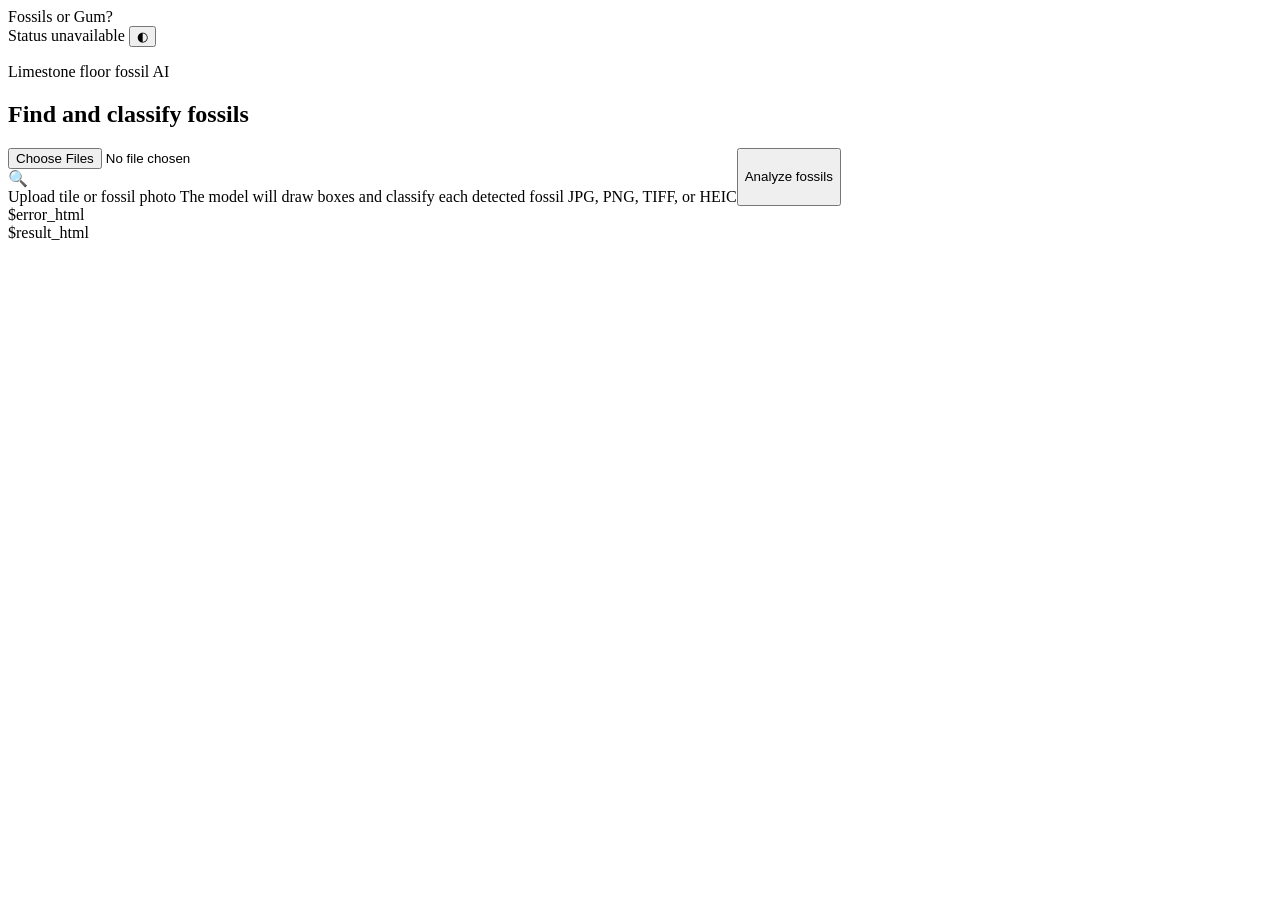
==== commit e76bc61e: "feat: merge fossil detection and crop classification UI" ====
--- a/templates/index.html
+++ b/templates/index.html
@@ -6,35 +6,13 @@
     <title>Fossil Tile Classifier</title>
     <link rel="stylesheet" href="$stylesheet_url">
     <style>
-      .mode-switch {
-        display: grid;
-        grid-template-columns: 1fr 1fr;
-        gap: 8px;
-        margin-top: 18px;
-        padding: 6px;
-        border: 1px solid var(--color-panel-border);
-        border-radius: 12px;
-        background: rgba(255, 255, 255, 0.03);
-      }
-      .mode-btn {
-        border: 0;
-        border-radius: 8px;
-        padding: 10px 12px;
-        color: var(--color-text-body);
-        background: transparent;
-        font-weight: 800;
-        cursor: pointer;
-      }
-      .mode-btn.is-active {
-        color: #fff;
-        background: linear-gradient(135deg, var(--color-primary), var(--color-secondary));
-      }
       .tool-form { display: none; margin-top: 16px; }
       .tool-form.is-active { display: flex; }
       .result-panel { min-height: 520px; }
       .detection-result-container,
       .tabs-container {
         width: 100%;
+        overflow: visible;
       }
       .detection-header-summary {
         margin-bottom: 16px;
@@ -77,6 +55,21 @@
         justify-content: space-between;
         gap: 12px;
         margin-bottom: 10px;
+      }
+      .specimen-classification {
+        margin-top: 12px;
+        display: flex;
+        flex-direction: column;
+        gap: 8px;
+      }
+      .specimen-classification .eyebrow {
+        margin-bottom: 0;
+      }
+      .compact-bars {
+        margin-top: 4px;
+      }
+      .compact-bars .bar-row {
+        padding: 8px 0;
       }
       .tiny-pill {
         border: 1px solid rgba(255,255,255,0.12);
@@ -103,36 +96,19 @@
         <div class="panel upload-panel">
           <div class="title-row">
             <p class="eyebrow">Limestone floor fossil AI</p>
-            <h1>Classify or draw boxes</h1>
+            <h1>Find and classify fossils</h1>
           </div>
 
-          <div class="mode-switch" role="tablist" aria-label="Tool mode">
-            <button class="mode-btn is-active" type="button" data-mode="classify">Classify</button>
-            <button class="mode-btn" type="button" data-mode="detect">Box fossils</button>
-          </div>
-
-          <form id="upload-form" method="post" enctype="multipart/form-data" class="upload-form tool-form is-active">
+          <form id="analysis-form" method="post" enctype="multipart/form-data" class="upload-form tool-form is-active">
             <label class="drop-zone" for="image" id="drop-zone-label">
               <input id="image" name="image" type="file" accept="image/*" multiple required>
-              <div class="drop-icon-container"><span class="drop-icon">+</span></div>
-              <span class="drop-title">Upload fossil photo</span>
-              <span class="drop-copy">Drag & drop or click to browse</span>
+              <div class="drop-icon-container"><span class="drop-icon">🔍</span></div>
+              <span class="drop-title">Upload tile or fossil photo</span>
+              <span class="drop-copy">The model will draw boxes and classify each detected fossil</span>
               <span class="drop-formats">JPG, PNG, TIFF, or HEIC</span>
               <span id="file-feedback" class="file-feedback" aria-live="polite"></span>
             </label>
-            <button id="classify-button" type="submit">Classify image</button>
-          </form>
-
-          <form id="detect-form" method="post" enctype="multipart/form-data" class="upload-form tool-form">
-            <label class="drop-zone" for="detect-image" id="detect-drop-zone-label">
-              <input id="detect-image" name="image" type="file" accept="image/*" required>
-              <div class="drop-icon-container"><span class="drop-icon">□</span></div>
-              <span class="drop-title">Upload slab photo</span>
-              <span class="drop-copy">The YOLO model will draw fossil boxes</span>
-              <span class="drop-formats">JPG, PNG, TIFF, or HEIC</span>
-              <span id="detect-file-feedback" class="file-feedback" aria-live="polite"></span>
-            </label>
-            <button id="detect-button" type="submit">Box fossils</button>
+            <button id="analyze-button" type="submit">Analyze fossils</button>
           </form>
 
           $error_html
@@ -153,13 +129,12 @@
       const modelStatus = document.getElementById("model-status");
       const themeToggle = document.getElementById("theme-toggle");
       const imageInput = document.getElementById("image");
-      const detectImage = document.getElementById("detect-image");
-      const uploadForm = document.getElementById("upload-form");
-      const detectForm = document.getElementById("detect-form");
-      const classifyButton = document.getElementById("classify-button");
-      const detectButton = document.getElementById("detect-button");
+      const analysisForm = document.getElementById("analysis-form");
+      const analyzeButton = document.getElementById("analyze-button");
       const fileFeedback = document.getElementById("file-feedback");
-      const detectFileFeedback = document.getElementById("detect-file-feedback");
+      const DEFAULT_DETECTOR_CONFIDENCE = "0.25";
+      let tabs = [];
+      let activeTabId = null;
 
       const setTheme = (theme) => {
         document.documentElement.setAttribute("data-theme", theme);
@@ -168,15 +143,6 @@
       setTheme(localStorage.getItem("theme") || "dark");
       themeToggle.addEventListener("click", () => {
         setTheme(document.documentElement.getAttribute("data-theme") === "light" ? "dark" : "light");
-      });
-
-      document.querySelectorAll(".mode-btn").forEach((button) => {
-        button.addEventListener("click", () => {
-          const mode = button.dataset.mode;
-          document.querySelectorAll(".mode-btn").forEach((btn) => btn.classList.toggle("is-active", btn === button));
-          uploadForm.classList.toggle("is-active", mode === "classify");
-          detectForm.classList.toggle("is-active", mode === "detect");
-        });
       });
 
       const refreshModelStatus = async () => {
@@ -201,11 +167,10 @@
         }
         feedback.textContent = files.length === 1 ? `✓ ${files[0].name} added` : `✓ ${files.length} images added`;
         feedback.classList.add("is-visible");
-        button.textContent = files.length > 1 ? `${baseText}s` : baseText;
-      };
-
-      imageInput.addEventListener("change", () => updateFeedback(imageInput, fileFeedback, classifyButton, "Classify image"));
-      detectImage.addEventListener("change", () => updateFeedback(detectImage, detectFileFeedback, detectButton, "Box fossils"));
+        button.textContent = files.length > 1 && !baseText.endsWith("s") ? `${baseText}s` : baseText;
+      };
+
+      imageInput.addEventListener("change", () => updateFeedback(imageInput, fileFeedback, analyzeButton, "Analyze fossils"));
 
       const addDrop = (dropZone, input, feedback, button, baseText) => {
         ["dragenter", "dragover"].forEach((eventName) => {
@@ -227,8 +192,7 @@
           }
         });
       };
-      addDrop(document.getElementById("drop-zone-label"), imageInput, fileFeedback, classifyButton, "Classify image");
-      addDrop(document.getElementById("detect-drop-zone-label"), detectImage, detectFileFeedback, detectButton, "Box fossils");
+      addDrop(document.getElementById("drop-zone-label"), imageInput, fileFeedback, analyzeButton, "Analyze fossils");
 
       const renderBars = (ranked) => ranked.map((item) => {
         const confidence = item.confidence * 100;
@@ -243,69 +207,232 @@
         `;
       }).join("");
 
-      uploadForm.addEventListener("submit", async (event) => {
-        event.preventDefault();
-        if (!imageInput.files.length) return;
-        classifyButton.disabled = true;
-        classifyButton.textContent = "Classifying...";
-        resultPanel.innerHTML = `<div class="tab-loading-state"><div class="loader-spinner"></div><p>Classifying image...</p></div>`;
-
-        const formData = new FormData();
-        formData.append("image", imageInput.files[0]);
-        try {
-          const response = await fetch("/classify", { method: "POST", body: formData });
-          const data = await response.json();
-          if (!data.success) throw new Error(data.error || "Classification failed.");
-          resultPanel.innerHTML = `
-            <div class="result-grid">
-              <div class="preview-wrap"><img src="${data.image_url}" alt="Uploaded fossil photo"></div>
-              <div class="prediction">
-                <div class="prediction-info">
-                  <p class="eyebrow">Analysis Result</p>
-                  <h2>${escapeHTML(data.result.label)}</h2>
-                  <p class="description">${escapeHTML(data.result.description)}</p>
-                </div>
-                <div class="confidence-ring"><span class="ring-value">${data.result.confidence_percent}%</span><span class="ring-label">Certainty</span></div>
-                <div class="bars"><p class="bars-heading">Probability Breakdown</p>${renderBars(data.result.ranked)}</div>
-              </div>
-            </div>
+      const renderInteractivePreview = (data) => {
+        const width = data.image_width || 1;
+        const height = data.image_height || 1;
+        const overlays = data.fossils.map((fossil, index) => {
+          const [xmin, ymin, xmax, ymax] = fossil.bbox;
+          const left = (xmin / width) * 100;
+          const top = (ymin / height) * 100;
+          const boxWidth = ((xmax - xmin) / width) * 100;
+          const boxHeight = ((ymax - ymin) / height) * 100;
+          const rawClassName = fossil.classification?.ranked?.[0]?.class_name || "";
+          const className = fossil.classification?.ranked?.[0]?.display || "Unknown";
+          const fossilClass = rawClassName.toLowerCase().includes("coral") ? "is-coral" : rawClassName.toLowerCase().includes("shell") ? "is-shell" : "";
+          const tagName = fossilClass === "is-shell" ? "Shell" : fossilClass === "is-coral" ? "Coral" : className;
+          const classConfidence = fossil.classification?.confidence_percent || 0;
+          return `
+            <button
+              class="interactive-box ${fossilClass} ${index === 0 ? "is-active" : ""}"
+              type="button"
+              data-fossil-id="${fossil.id}"
+              aria-label="Bring Fossil ${fossil.id} forward"
+              style="left:${left}%; top:${top}%; width:${boxWidth}%; height:${boxHeight}%;"
+            >
+              <span class="interactive-box-label">F${fossil.id} ${escapeHTML(tagName)} ${classConfidence.toFixed(0)}%</span>
+            </button>
           `;
-        } catch (error) {
-          resultPanel.innerHTML = `<div class="tab-error-state"><div class="error">${escapeHTML(error.message)}</div></div>`;
-        } finally {
-          classifyButton.disabled = false;
-          classifyButton.textContent = "Classify image";
-        }
-      });
-
-      detectForm.addEventListener("submit", async (event) => {
-        event.preventDefault();
-        if (!detectImage.files.length) return;
-        detectButton.disabled = true;
-        detectButton.textContent = "Boxing fossils...";
-
+        }).join("");
+        return `
+          <div class="interactive-preview-wrap">
+            <div class="interactive-image-stage">
+              <img src="${data.image_url || data.annotated_image_url}" alt="Image with interactive fossil boxes">
+              <div class="interactive-box-layer">${overlays}</div>
+            </div>
+          </div>
+        `;
+      };
+
+      const makeTabId = () => `tab-${Date.now()}-${Math.random().toString(16).slice(2)}`;
+      const shortName = (name) => name.length > 28 ? `${name.slice(0, 14)}...${name.slice(-10)}` : name;
+      const tabThresholdText = (tab) => `${Math.round(Number(tab.confidence || DEFAULT_DETECTOR_CONFIDENCE) * 100)}%`;
+
+      const renderDetectRefreshControl = (tab) => {
+        if (tab.kind !== "detect") return "";
+        const value = tab.confidence || DEFAULT_DETECTOR_CONFIDENCE;
+        return `
+          <div class="tab-rerun-control">
+            <div class="rerun-copy">
+              <span class="rerun-label">Detector confidence</span>
+              <strong id="active-tab-confidence-value">${Math.round(Number(value) * 100)}%</strong>
+            </div>
+            <input id="active-tab-confidence-slider" data-tab-confidence-id="${tab.id}" type="range" min="0.05" max="0.50" step="0.05" value="${value}">
+            <button class="rerun-button" type="button" data-rerun-tab-id="${tab.id}" title="Refresh boxes with this confidence">↻ Refresh boxes</button>
+          </div>
+        `;
+      };
+
+      const renderActiveTabContent = () => {
+        const active = tabs.find((tab) => tab.id === activeTabId);
+        if (!active) {
+          return `
+            <div class="empty-state">
+              <div class="sample-tile"></div>
+              <h2>Upload an image to analyze it.</h2>
+              <p>The app will draw fossil boxes, then classify every crop as coral or brachiopod.</p>
+            </div>
+          `;
+        }
+        if (active.status === "loading") {
+          return `
+            <div class="tab-loading-state">
+              <div class="loader-spinner"></div>
+              <p>${escapeHTML(active.message || "Working on image...")}</p>
+              ${active.meta ? `<p class="tiny-pill">${escapeHTML(active.meta)}</p>` : ""}
+            </div>
+          `;
+        }
+        if (active.status === "error") {
+          return `
+            ${renderDetectRefreshControl(active)}
+            <div class="tab-error-state">
+              <div class="error">${escapeHTML(active.error || "Something went wrong.")}</div>
+              ${active.meta ? `<p class="description">${escapeHTML(active.meta)}</p>` : ""}
+            </div>
+          `;
+        }
+        return `${renderDetectRefreshControl(active)}${active.html}`;
+      };
+
+      const renderTabs = () => {
+        const previousTabBar = resultPanel.querySelector(".tab-bar");
+        const previousTabScrollLeft = previousTabBar ? previousTabBar.scrollLeft : 0;
+        if (!tabs.length) {
+          resultPanel.innerHTML = renderActiveTabContent();
+          return;
+        }
+        const tabButtons = tabs.map((tab) => `
+          <div class="tab-item ${tab.id === activeTabId ? "active" : ""} ${tab.status === "loading" ? "is-loading" : ""} ${tab.status === "error" ? "is-error" : ""}" role="tab" tabindex="0" data-tab-id="${tab.id}">
+            <span class="tab-indicator-dot"></span>
+            <span class="tab-name" title="${escapeHTML(tab.name)}">${escapeHTML(shortName(tab.name))}</span>
+            <button class="tab-close-btn" type="button" aria-label="Close ${escapeHTML(tab.name)}" data-close-tab-id="${tab.id}">×</button>
+          </div>
+        `).join("");
+        resultPanel.innerHTML = `
+          <div class="tabs-container">
+            <div class="tab-bar" aria-label="Uploaded image tabs">${tabButtons}</div>
+            <div class="tab-content">${renderActiveTabContent()}</div>
+          </div>
+        `;
+        const currentTabBar = resultPanel.querySelector(".tab-bar");
+        if (currentTabBar) {
+          currentTabBar.scrollLeft = previousTabScrollLeft;
+          requestAnimationFrame(() => {
+            currentTabBar.scrollLeft = previousTabScrollLeft;
+          });
+        }
+        resultPanel.querySelectorAll("[data-tab-id]").forEach((button) => {
+          button.addEventListener("click", () => {
+            activeTabId = button.dataset.tabId;
+            renderTabs();
+          });
+          button.addEventListener("keydown", (event) => {
+            if (event.key === "Enter" || event.key === " ") {
+              event.preventDefault();
+              activeTabId = button.dataset.tabId;
+              renderTabs();
+            }
+          });
+        });
+        resultPanel.querySelectorAll("[data-close-tab-id]").forEach((button) => {
+          button.addEventListener("click", (event) => {
+            event.stopPropagation();
+            const id = button.dataset.closeTabId;
+            const index = tabs.findIndex((tab) => tab.id === id);
+            tabs = tabs.filter((tab) => tab.id !== id);
+            if (activeTabId === id) {
+              activeTabId = tabs[Math.max(0, index - 1)]?.id || tabs[0]?.id || null;
+            }
+            renderTabs();
+          });
+        });
+        const activeConfidenceSlider = resultPanel.querySelector("[data-tab-confidence-id]");
+        if (activeConfidenceSlider) {
+          activeConfidenceSlider.addEventListener("input", () => {
+            const id = activeConfidenceSlider.dataset.tabConfidenceId;
+            const value = activeConfidenceSlider.value;
+            tabs = tabs.map((tab) => tab.id === id ? { ...tab, confidence: value } : tab);
+            const output = document.getElementById("active-tab-confidence-value");
+            if (output) output.textContent = `${Math.round(Number(value) * 100)}%`;
+          });
+        }
+        resultPanel.querySelectorAll("[data-rerun-tab-id]").forEach((button) => {
+          button.addEventListener("click", async () => {
+            const id = button.dataset.rerunTabId;
+            const tab = tabs.find((item) => item.id === id);
+            if (!tab || !tab.file) return;
+            const confidence = tab.confidence || DEFAULT_DETECTOR_CONFIDENCE;
+            setTabResult(id, {
+              status: "loading",
+              message: "Refreshing fossil boxes...",
+              meta: `Threshold ${Math.round(Number(confidence) * 100)}%`,
+            });
+            await detectOne(tab.file, id, confidence);
+          });
+        });
+        resultPanel.querySelectorAll(".interactive-box").forEach((box) => {
+          box.addEventListener("click", (event) => {
+            event.stopPropagation();
+            const layer = box.closest(".interactive-box-layer");
+            if (!layer) return;
+            layer.querySelectorAll(".interactive-box").forEach((item) => item.classList.remove("is-active"));
+            box.classList.add("is-active");
+          });
+        });
+      };
+
+      const addLoadingTabs = (files, kind, message, meta) => {
+        const newTabs = Array.from(files).map((file) => ({
+          id: makeTabId(),
+          name: file.name,
+          file,
+          kind,
+          confidence: kind === "detect" ? DEFAULT_DETECTOR_CONFIDENCE : "",
+          status: "loading",
+          message,
+          meta,
+        }));
+        tabs = [...tabs, ...newTabs];
+        activeTabId = newTabs[0]?.id || activeTabId;
+        renderTabs();
+        return newTabs;
+      };
+
+      const setTabResult = (id, patch) => {
+        tabs = tabs.map((tab) => tab.id === id ? { ...tab, ...patch } : tab);
+        renderTabs();
+      };
+
+      const detectOne = async (file, tabId, confidence) => {
         const controller = new AbortController();
         const timeoutId = setTimeout(() => controller.abort(), 120000);
-        const started = Date.now();
-        const timer = setInterval(() => {
-          const timerSpan = document.getElementById("detect-timer-span");
-          if (timerSpan) timerSpan.textContent = `${((Date.now() - started) / 1000).toFixed(1)}s`;
-        }, 150);
-
-        resultPanel.innerHTML = `
-          <div class="tab-loading-state">
-            <div class="loader-spinner"></div>
-            <p>Loading YOLO detector and drawing fossil boxes...</p>
-            <p class="tiny-pill">Elapsed <span id="detect-timer-span">0.0s</span></p>
-          </div>
-        `;
-
         const formData = new FormData();
-        formData.append("image", detectImage.files[0]);
+        formData.append("image", file);
+        formData.append("confidence", confidence);
         try {
           const response = await fetch("/detect", { method: "POST", body: formData, signal: controller.signal });
           const data = await response.json();
           if (!data.success) throw new Error(data.error || "Detection failed.");
+          if (data.no_detections || !data.fossils.length) {
+            setTabResult(tabId, {
+              status: "ready",
+              confidence,
+              html: `
+                <div class="detection-result-container">
+                  <div class="detection-header-summary">
+                    <p class="eyebrow">YOLO box detector</p>
+                    <h2>No fossil boxes found</h2>
+                    <p class="description">Detector confidence threshold: ${(Number(confidence) * 100).toFixed(0)}%. Try refreshing this tab with a lower detector confidence level.</p>
+                  </div>
+                  <div class="failed-detection-wrap">
+                    <div class="failure-badge" aria-label="No fossils detected">×</div>
+                    <img src="${data.annotated_image_url}" alt="Uploaded image with no fossil boxes detected">
+                  </div>
+                </div>
+              `,
+            });
+            return;
+          }
           const fossilCards = data.fossils.map((fossil) => `
             <div class="specimen-card">
               <div class="specimen-top">
@@ -313,29 +440,65 @@
                 <span class="tiny-pill">${(fossil.score * 100).toFixed(0)}% box confidence</span>
               </div>
               <img src="${fossil.cropped_image_url}" alt="Fossil ${fossil.id} crop">
-              <h3>Fossil candidate</h3>
-              <p class="description">Box confidence: ${(fossil.score * 100).toFixed(1)}%</p>
+              <div class="specimen-classification">
+                <p class="eyebrow">Classification</p>
+                <h3>${escapeHTML(fossil.classification?.label || "Classification unavailable")}</h3>
+                <p class="description">
+                  ${(fossil.classification?.confidence_percent || 0).toFixed(1)}% classifier confidence ·
+                  ${(fossil.score * 100).toFixed(1)}% box confidence
+                </p>
+                ${fossil.classification?.ranked?.length ? `<div class="bars compact-bars">${renderBars(fossil.classification.ranked)}</div>` : ""}
+              </div>
             </div>
           `).join("");
-
-          resultPanel.innerHTML = `
-            <div class="detection-result-container">
-              <div class="detection-header-summary">
-                <p class="eyebrow">YOLO box detector</p>
-                <h2>Found ${data.fossils.length} fossil boxes</h2>
-                <p class="description">The number next to each drawn box is the detector confidence. Use Classify mode on a close-up crop when you want coral vs brachiopod.</p>
+          setTabResult(tabId, {
+            status: "ready",
+            confidence,
+            html: `
+              <div class="detection-result-container">
+                <div class="detection-header-summary">
+                  <p class="eyebrow">Boxing + classification</p>
+                  <h2>Found and classified ${data.fossils.length} fossil boxes</h2>
+                  <p class="description">Detector confidence threshold: ${(Number(confidence) * 100).toFixed(0)}%. Each crop is classified as coral or brachiopod.</p>
+                </div>
+                ${renderInteractivePreview(data)}
+                <div class="specimens-grid">${fossilCards}</div>
               </div>
-              <div class="annotated-preview-wrap"><img src="${data.annotated_image_url}" alt="Image with fossil boxes"></div>
-              <div class="specimens-grid">${fossilCards}</div>
-            </div>
-          `;
+            `,
+          });
         } catch (error) {
-          resultPanel.innerHTML = `<div class="tab-error-state"><div class="error">${escapeHTML(error.name === "AbortError" ? "Detector timed out after 120 seconds." : error.message)}</div></div>`;
+          setTabResult(tabId, {
+            status: "error",
+            confidence,
+            error: error.name === "AbortError" ? "Detector timed out after 120 seconds." : error.message,
+            meta: `Tried threshold ${(Number(confidence) * 100).toFixed(0)}%`,
+          });
         } finally {
-          clearInterval(timer);
           clearTimeout(timeoutId);
-          detectButton.disabled = false;
-          detectButton.textContent = "Box fossils";
+        }
+      };
+
+      analysisForm.addEventListener("submit", async (event) => {
+        event.preventDefault();
+        if (!imageInput.files.length) return;
+        analyzeButton.disabled = true;
+        analyzeButton.textContent = "Analyzing fossils...";
+        const confidence = DEFAULT_DETECTOR_CONFIDENCE;
+        const jobs = addLoadingTabs(
+          imageInput.files,
+          "detect",
+          "Drawing fossil boxes and classifying crops...",
+          `Threshold ${Math.round(Number(confidence) * 100)}%`
+        );
+        for (let index = 0; index < jobs.length; index += 1) {
+          await detectOne(imageInput.files[index], jobs[index].id, confidence);
+        }
+        try {
+          imageInput.value = "";
+          updateFeedback(imageInput, fileFeedback, analyzeButton, "Analyze fossils");
+        } finally {
+          analyzeButton.disabled = false;
+          analyzeButton.textContent = "Analyze fossils";
         }
       });
     </script>
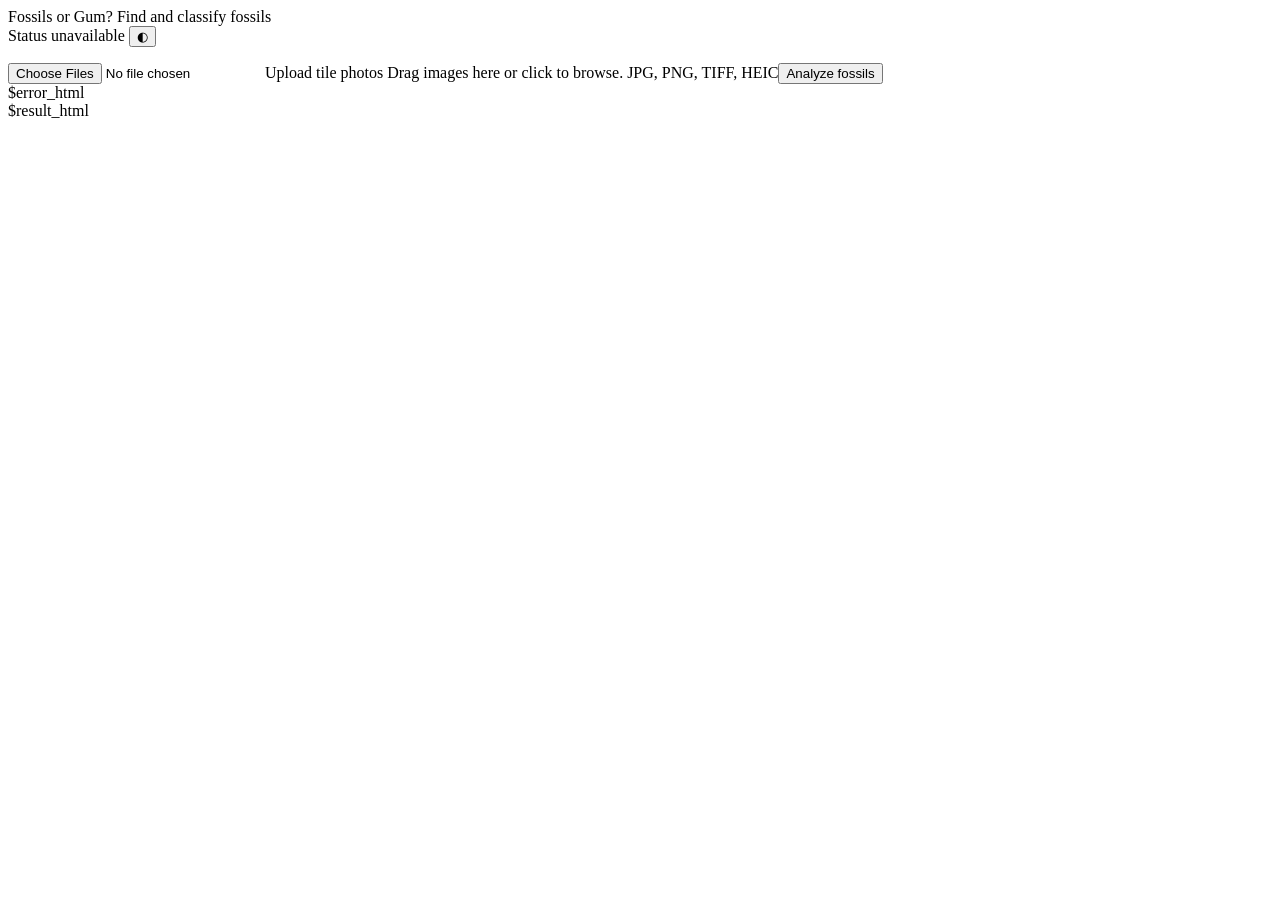
==== commit 0e583950: "fix: stabilize uploads and redesign fossil UI" ====
--- a/templates/index.html
+++ b/templates/index.html
@@ -85,6 +85,7 @@
       <header class="app-header">
         <div class="logo-wrap">
           <span class="product-name">Fossils or Gum?</span>
+          <span class="header-tagline">Find and classify fossils</span>
         </div>
         <div class="header-actions">
           <span id="model-status" class="status-badge">$model_status_message</span>
@@ -94,18 +95,12 @@
 
       <section class="workspace">
         <div class="panel upload-panel">
-          <div class="title-row">
-            <p class="eyebrow">Limestone floor fossil AI</p>
-            <h1>Find and classify fossils</h1>
-          </div>
-
           <form id="analysis-form" method="post" enctype="multipart/form-data" class="upload-form tool-form is-active">
             <label class="drop-zone" for="image" id="drop-zone-label">
               <input id="image" name="image" type="file" accept="image/*" multiple required>
-              <div class="drop-icon-container"><span class="drop-icon">🔍</span></div>
-              <span class="drop-title">Upload tile or fossil photo</span>
-              <span class="drop-copy">The model will draw boxes and classify each detected fossil</span>
-              <span class="drop-formats">JPG, PNG, TIFF, or HEIC</span>
+              <span class="drop-title">Upload tile photos</span>
+              <span class="drop-copy">Drag images here or click to browse.</span>
+              <span class="drop-formats">JPG, PNG, TIFF, HEIC</span>
               <span id="file-feedback" class="file-feedback" aria-live="polite"></span>
             </label>
             <button id="analyze-button" type="submit">Analyze fossils</button>
@@ -133,6 +128,7 @@
       const analyzeButton = document.getElementById("analyze-button");
       const fileFeedback = document.getElementById("file-feedback");
       const DEFAULT_DETECTOR_CONFIDENCE = "0.25";
+      const MAX_UPLOAD_BYTES = 75 * 1024 * 1024;
       let tabs = [];
       let activeTabId = null;
 
@@ -165,7 +161,12 @@
           button.textContent = baseText;
           return;
         }
-        feedback.textContent = files.length === 1 ? `✓ ${files[0].name} added` : `✓ ${files.length} images added`;
+        const oversized = Array.from(files).filter((file) => file.size > MAX_UPLOAD_BYTES);
+        if (oversized.length) {
+          feedback.textContent = `${oversized.length} image${oversized.length === 1 ? "" : "s"} over 75 MB will be skipped`;
+        } else {
+          feedback.textContent = files.length === 1 ? `✓ ${files[0].name} added` : `✓ ${files.length} images added`;
+        }
         feedback.classList.add("is-visible");
         button.textContent = files.length > 1 && !baseText.endsWith("s") ? `${baseText}s` : baseText;
       };
@@ -207,7 +208,7 @@
         `;
       }).join("");
 
-      const renderInteractivePreview = (data) => {
+      const renderInteractivePreview = (data, selectedFossilId = 1) => {
         const width = data.image_width || 1;
         const height = data.image_height || 1;
         const overlays = data.fossils.map((fossil, index) => {
@@ -223,10 +224,10 @@
           const classConfidence = fossil.classification?.confidence_percent || 0;
           return `
             <button
-              class="interactive-box ${fossilClass} ${index === 0 ? "is-active" : ""}"
+              class="interactive-box ${fossilClass} ${fossil.id === selectedFossilId ? "is-active" : ""}"
               type="button"
               data-fossil-id="${fossil.id}"
-              aria-label="Bring Fossil ${fossil.id} forward"
+              aria-label="Show Fossil ${fossil.id} details"
               style="left:${left}%; top:${top}%; width:${boxWidth}%; height:${boxHeight}%;"
             >
               <span class="interactive-box-label">F${fossil.id} ${escapeHTML(tagName)} ${classConfidence.toFixed(0)}%</span>
@@ -239,6 +240,73 @@
               <img src="${data.image_url || data.annotated_image_url}" alt="Image with interactive fossil boxes">
               <div class="interactive-box-layer">${overlays}</div>
             </div>
+          </div>
+        `;
+      };
+
+      const predictionExplanation = (fossil) => {
+        const top = fossil.classification?.ranked?.[0];
+        const className = (top?.class_name || top?.display || "").toLowerCase();
+        if (className.includes("coral")) {
+          return "The crop is being read as coral-like because the strongest visual signal resembles clustered, branching, or honeycomb-style texture rather than a single shell outline. This is a model cue, not a palaeontological proof.";
+        }
+        if (className.includes("shell")) {
+          return "The crop is being read as shell-like because the strongest visual signal resembles a compact curved form, ribbing, or a brachiopod-style outline. This is a model cue, not a palaeontological proof.";
+        }
+        return "The model found a fossil-shaped crop, but the class evidence is weak or unavailable for this detection.";
+      };
+
+      const renderFossilCard = (fossil, variant = "selected") => {
+        const label = fossil.classification?.label || "Classification unavailable";
+        const confidence = fossil.classification?.confidence_percent || 0;
+        const explanation = predictionExplanation(fossil);
+        return `
+          <article class="specimen-card ${variant === "selected" ? "is-selected-card" : ""}" data-fossil-card-id="${fossil.id}">
+            <div class="specimen-top">
+              <strong>Fossil ${fossil.id}</strong>
+              <span class="tiny-pill">${(fossil.score * 100).toFixed(0)}% box confidence</span>
+            </div>
+            <img src="${fossil.cropped_image_url}" alt="Fossil ${fossil.id} crop">
+            <div class="specimen-classification">
+              <div class="classification-title-row">
+                <p class="eyebrow">Classification</p>
+                <button class="why-button" type="button" data-explain-fossil-id="${fossil.id}" aria-expanded="false" title="Show prediction explanation">?</button>
+                <p class="prediction-explanation" data-explanation-for="${fossil.id}" hidden>${escapeHTML(explanation)}</p>
+              </div>
+              <h3>${escapeHTML(label)}</h3>
+              <p class="description">
+                ${confidence.toFixed(1)}% classifier confidence
+              </p>
+              ${fossil.classification?.ranked?.length ? `<div class="bars compact-bars">${renderBars(fossil.classification.ranked)}</div>` : ""}
+            </div>
+          </article>
+        `;
+      };
+
+      const renderDetectionResult = (data, selectedFossilId = 1, showAll = false) => {
+        const selected = data.fossils.find((fossil) => fossil.id === selectedFossilId) || data.fossils[0];
+        const fossilCards = data.fossils.map((fossil) => renderFossilCard(fossil, "grid")).join("");
+        return `
+          <div class="detection-result-container">
+            <div class="detection-header-summary">
+              <h2>Found and classified ${data.fossils.length} fossil boxes</h2>
+              <p class="description">Click a box to inspect that fossil.</p>
+            </div>
+            <div class="detection-main-layout ${showAll ? "is-expanded-all" : ""}">
+              <div class="detection-image-column">
+                ${renderInteractivePreview(data, selected.id)}
+              </div>
+              ${showAll ? "" : `<aside class="selected-fossil-panel" aria-live="polite">
+                ${renderFossilCard(selected, "selected")}
+                <div class="selected-card-actions"><button class="display-all-button" type="button" data-toggle-all-fossils aria-expanded="false">Display all</button></div>
+              </aside>`}
+            </div>
+            <section class="all-fossils-section ${showAll ? "is-expanded" : "is-collapsed"}" ${showAll ? "" : "hidden"}>
+              <div class="all-fossils-toolbar">
+                <button class="display-all-button hide-all-button" type="button" data-toggle-all-fossils aria-expanded="true">Hide</button>
+              </div>
+              <div class="specimens-grid all-specimens-grid">${fossilCards}</div>
+            </section>
           </div>
         `;
       };
@@ -373,13 +441,71 @@
         resultPanel.querySelectorAll(".interactive-box").forEach((box) => {
           box.addEventListener("click", (event) => {
             event.stopPropagation();
-            const layer = box.closest(".interactive-box-layer");
-            if (!layer) return;
-            layer.querySelectorAll(".interactive-box").forEach((item) => item.classList.remove("is-active"));
-            box.classList.add("is-active");
-          });
-        });
-      };
+            const active = tabs.find((tab) => tab.id === activeTabId);
+            if (!active?.resultData) return;
+            const fossilId = Number(box.dataset.fossilId);
+            tabs = tabs.map((tab) => {
+              if (tab.id !== activeTabId) return tab;
+              return {
+                ...tab,
+                selectedFossilId: fossilId,
+                html: renderDetectionResult(tab.resultData, fossilId, tab.showAllFossils),
+              };
+            });
+            renderTabs();
+          });
+        });
+        resultPanel.querySelectorAll("[data-toggle-all-fossils]").forEach((button) => {
+          button.addEventListener("click", () => {
+            let willShowAll = false;
+            tabs = tabs.map((tab) => {
+              if (tab.id !== activeTabId || !tab.resultData) return tab;
+              const showAll = !tab.showAllFossils;
+              willShowAll = showAll;
+              return {
+                ...tab,
+                showAllFossils: showAll,
+                html: renderDetectionResult(tab.resultData, tab.selectedFossilId || 1, showAll),
+              };
+            });
+            renderTabs();
+            if (willShowAll) {
+              requestAnimationFrame(() => {
+                resultPanel.querySelector(".all-fossils-section")?.scrollIntoView({
+                  behavior: "smooth",
+                  block: "start",
+                });
+              });
+            }
+          });
+        });
+        resultPanel.querySelectorAll("[data-explain-fossil-id]").forEach((button) => {
+          button.addEventListener("click", (event) => {
+            event.stopPropagation();
+            const card = button.closest(".specimen-card");
+            if (!card) return;
+            const explanation = card.querySelector(`[data-explanation-for="${button.dataset.explainFossilId}"]`);
+            if (!explanation) return;
+            const isHidden = explanation.hasAttribute("hidden");
+            resultPanel.querySelectorAll(".prediction-explanation:not([hidden])").forEach((panel) => {
+              if (panel !== explanation) {
+                panel.hidden = true;
+                panel.closest(".specimen-card")?.querySelector("[data-explain-fossil-id]")?.setAttribute("aria-expanded", "false");
+              }
+            });
+            explanation.toggleAttribute("hidden", !isHidden);
+            button.setAttribute("aria-expanded", String(isHidden));
+          });
+        });
+      };
+
+      document.addEventListener("click", (event) => {
+        if (event.target.closest(".prediction-explanation") || event.target.closest("[data-explain-fossil-id]")) return;
+        resultPanel.querySelectorAll(".prediction-explanation:not([hidden])").forEach((panel) => {
+          panel.hidden = true;
+          panel.closest(".specimen-card")?.querySelector("[data-explain-fossil-id]")?.setAttribute("aria-expanded", "false");
+        });
+      });
 
       const addLoadingTabs = (files, kind, message, meta) => {
         const newTabs = Array.from(files).map((file) => ({
@@ -411,6 +537,10 @@
         formData.append("confidence", confidence);
         try {
           const response = await fetch("/detect", { method: "POST", body: formData, signal: controller.signal });
+          const contentType = response.headers.get("content-type") || "";
+          if (!contentType.includes("application/json")) {
+            throw new Error(`Server returned ${response.status} instead of a detection result.`);
+          }
           const data = await response.json();
           if (!data.success) throw new Error(data.error || "Detection failed.");
           if (data.no_detections || !data.fossils.length) {
@@ -433,38 +563,13 @@
             });
             return;
           }
-          const fossilCards = data.fossils.map((fossil) => `
-            <div class="specimen-card">
-              <div class="specimen-top">
-                <strong>Fossil ${fossil.id}</strong>
-                <span class="tiny-pill">${(fossil.score * 100).toFixed(0)}% box confidence</span>
-              </div>
-              <img src="${fossil.cropped_image_url}" alt="Fossil ${fossil.id} crop">
-              <div class="specimen-classification">
-                <p class="eyebrow">Classification</p>
-                <h3>${escapeHTML(fossil.classification?.label || "Classification unavailable")}</h3>
-                <p class="description">
-                  ${(fossil.classification?.confidence_percent || 0).toFixed(1)}% classifier confidence ·
-                  ${(fossil.score * 100).toFixed(1)}% box confidence
-                </p>
-                ${fossil.classification?.ranked?.length ? `<div class="bars compact-bars">${renderBars(fossil.classification.ranked)}</div>` : ""}
-              </div>
-            </div>
-          `).join("");
           setTabResult(tabId, {
             status: "ready",
             confidence,
-            html: `
-              <div class="detection-result-container">
-                <div class="detection-header-summary">
-                  <p class="eyebrow">Boxing + classification</p>
-                  <h2>Found and classified ${data.fossils.length} fossil boxes</h2>
-                  <p class="description">Detector confidence threshold: ${(Number(confidence) * 100).toFixed(0)}%. Each crop is classified as coral or brachiopod.</p>
-                </div>
-                ${renderInteractivePreview(data)}
-                <div class="specimens-grid">${fossilCards}</div>
-              </div>
-            `,
+            resultData: data,
+            selectedFossilId: data.fossils[0].id,
+            showAllFossils: false,
+            html: renderDetectionResult(data, data.fossils[0].id, false),
           });
         } catch (error) {
           setTabResult(tabId, {
@@ -480,18 +585,29 @@
 
       analysisForm.addEventListener("submit", async (event) => {
         event.preventDefault();
-        if (!imageInput.files.length) return;
+        const selectedFiles = Array.from(imageInput.files || []);
+        if (!selectedFiles.length) return;
         analyzeButton.disabled = true;
         analyzeButton.textContent = "Analyzing fossils...";
         const confidence = DEFAULT_DETECTOR_CONFIDENCE;
         const jobs = addLoadingTabs(
-          imageInput.files,
+          selectedFiles,
           "detect",
           "Drawing fossil boxes and classifying crops...",
           `Threshold ${Math.round(Number(confidence) * 100)}%`
         );
         for (let index = 0; index < jobs.length; index += 1) {
-          await detectOne(imageInput.files[index], jobs[index].id, confidence);
+          const file = selectedFiles[index];
+          if (file.size > MAX_UPLOAD_BYTES) {
+            setTabResult(jobs[index].id, {
+              status: "error",
+              confidence,
+              error: "This image is larger than the 75 MB upload limit.",
+              meta: `${file.name} is ${(file.size / (1024 * 1024)).toFixed(1)} MB`,
+            });
+            continue;
+          }
+          await detectOne(file, jobs[index].id, confidence);
         }
         try {
           imageInput.value = "";
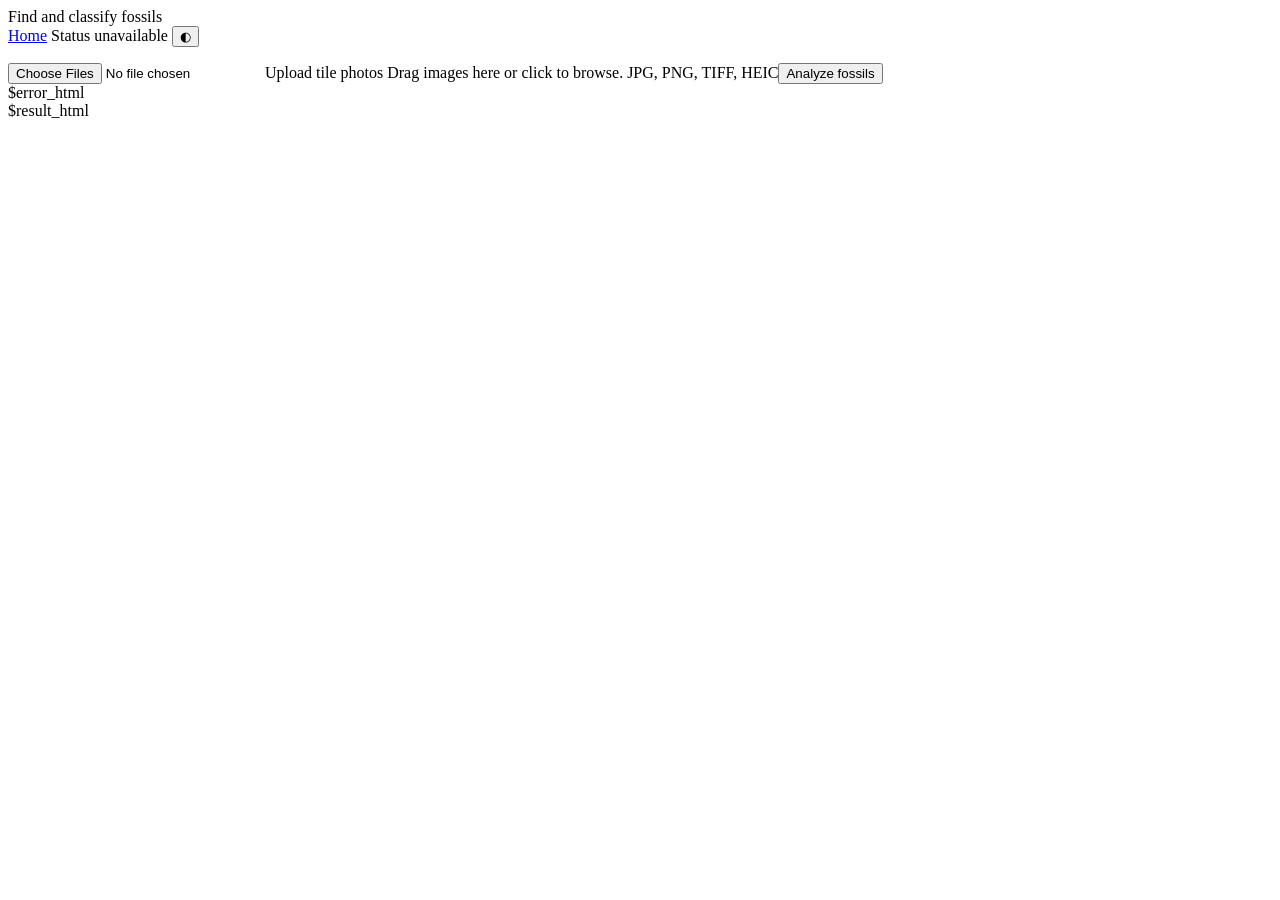
==== commit 7a87c2dc: "feat: split landing detector and edu pages" ====
--- a/templates/index.html
+++ b/templates/index.html
@@ -84,10 +84,10 @@
     <main class="shell">
       <header class="app-header">
         <div class="logo-wrap">
-          <span class="product-name">Fossils or Gum?</span>
-          <span class="header-tagline">Find and classify fossils</span>
+          <span class="header-tagline standalone-title">Find and classify fossils</span>
         </div>
         <div class="header-actions">
+          <a class="header-link-button" href="/">Home</a>
           <span id="model-status" class="status-badge">$model_status_message</span>
           <button id="theme-toggle" class="theme-toggle-btn" aria-label="Toggle light/dark theme" type="button">◐</button>
         </div>
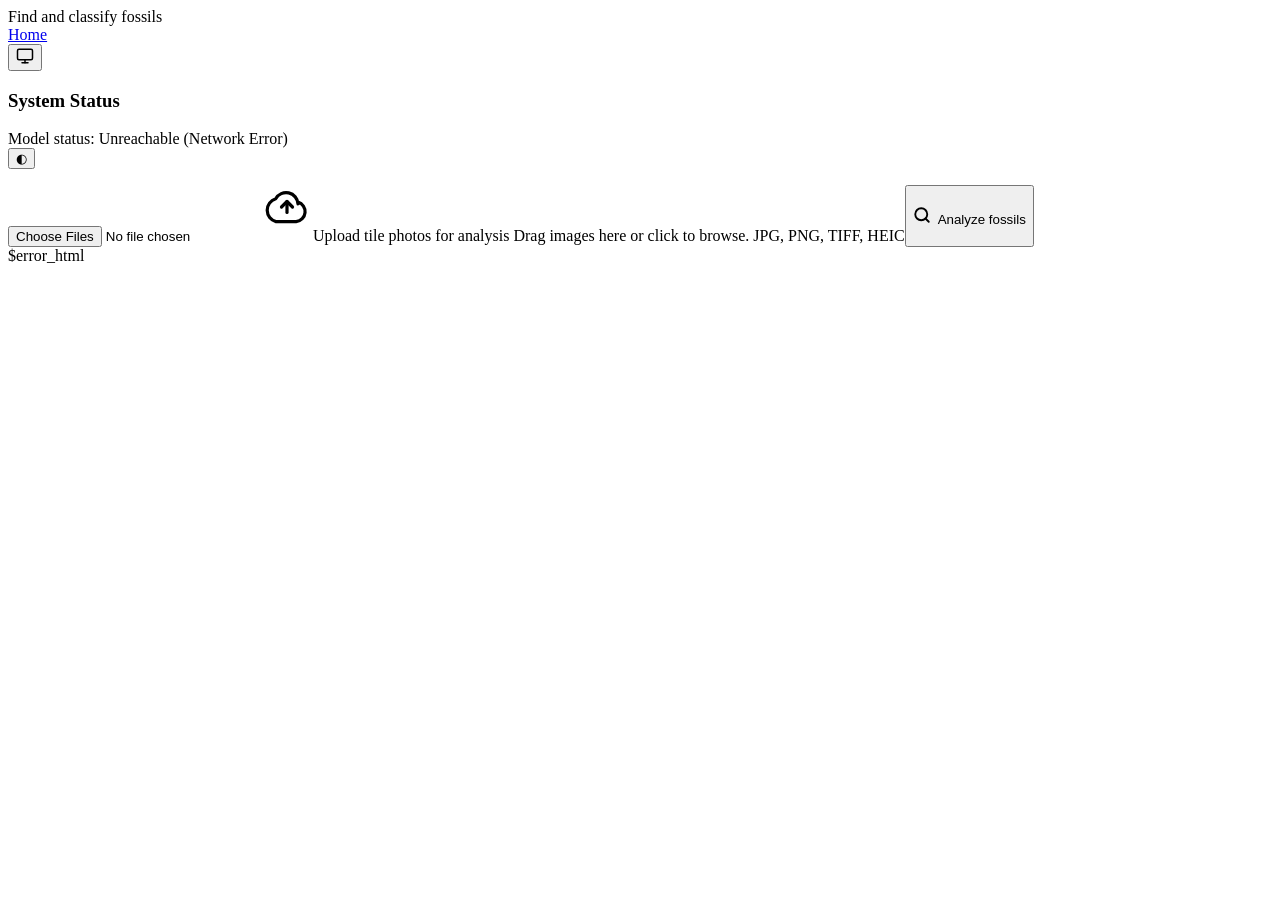
==== commit 78107007: "feat: visual redesign of fossil classifier UI, global model status popover, and tab bar overflow/ali" ====
--- a/templates/index.html
+++ b/templates/index.html
@@ -81,6 +81,8 @@
     </style>
   </head>
   <body>
+    <div class="decor-blob decor-blob-1" aria-hidden="true"></div>
+    <div class="decor-blob decor-blob-2" aria-hidden="true"></div>
     <main class="shell">
       <header class="app-header">
         <div class="logo-wrap">
@@ -88,30 +90,63 @@
         </div>
         <div class="header-actions">
           <a class="header-link-button" href="/">Home</a>
-          <span id="model-status" class="status-badge">$model_status_message</span>
+          
+          <div class="model-info-dropdown-container">
+            <button id="model-status-btn" class="header-icon-btn" aria-label="Show Model Status" type="button">
+              <svg viewBox="0 0 24 24" width="18" height="18" stroke="currentColor" stroke-width="2" fill="none" stroke-linecap="round" stroke-linejoin="round">
+                <rect x="2" y="3" width="20" height="14" rx="2" ry="2"></rect>
+                <line x1="8" y1="21" x2="16" y2="21"></line>
+                <line x1="12" y1="17" x2="12" y2="21"></line>
+              </svg>
+            </button>
+            <div id="model-status-popover" class="model-info-popover">
+              <div class="popover-header">
+                <h3>System Status</h3>
+              </div>
+              <div class="popover-body">
+                <div class="info-row">
+                  <span class="info-label">Model status:</span>
+                  <span id="model-status-popover-text" class="status-indicator-value">Checking...</span>
+                </div>
+              </div>
+            </div>
+          </div>
+
           <button id="theme-toggle" class="theme-toggle-btn" aria-label="Toggle light/dark theme" type="button">◐</button>
         </div>
       </header>
 
       <section class="workspace">
-        <div class="panel upload-panel">
-          <form id="analysis-form" method="post" enctype="multipart/form-data" class="upload-form tool-form is-active">
-            <label class="drop-zone" for="image" id="drop-zone-label">
-              <input id="image" name="image" type="file" accept="image/*" multiple required>
-              <span class="drop-title">Upload tile photos</span>
-              <span class="drop-copy">Drag images here or click to browse.</span>
-              <span class="drop-formats">JPG, PNG, TIFF, HEIC</span>
-              <span id="file-feedback" class="file-feedback" aria-live="polite"></span>
-            </label>
-            <button id="analyze-button" type="submit">Analyze fossils</button>
-          </form>
-
+        <div class="panel upload-window">
+          <div class="upload-window-controls">
+            <form id="analysis-form" method="post" enctype="multipart/form-data" class="upload-form tool-form is-active">
+              <label class="drop-zone" for="image" id="drop-zone-label">
+                <input id="image" name="image" type="file" accept="image/*" multiple required>
+                <svg viewBox="0 0 24 24" width="44" height="44" stroke="currentColor" stroke-width="1.75" fill="none" stroke-linecap="round" stroke-linejoin="round" style="margin-bottom: 12px; color: var(--color-primary);">
+                  <path d="M18 10.286A6.5 6.5 0 0 0 5.828 7.5 6.5 6.5 0 0 0 6 20h11a5.5 5.5 0 0 0 1-10.714z"></path>
+                  <polyline points="12 15 12 9"></polyline>
+                  <polyline points="9 12 12 9 15 12"></polyline>
+                </svg>
+                <span class="drop-title">Upload tile photos for analysis</span>
+                <span class="drop-copy">Drag images here or click to browse.</span>
+                <span class="drop-formats">JPG, PNG, TIFF, HEIC</span>
+                <span id="file-feedback" class="file-feedback" aria-live="polite"></span>
+              </label>
+              <button id="analyze-button" type="submit">
+                <svg viewBox="0 0 24 24" width="18" height="18" stroke="currentColor" stroke-width="2.5" fill="none" stroke-linecap="round" stroke-linejoin="round" style="margin-right: 4px;">
+                  <circle cx="11" cy="11" r="8"></circle>
+                  <line x1="21" y1="21" x2="16.65" y2="16.65"></line>
+                </svg>
+                Analyze fossils
+              </button>
+            </form>
+          </div>
           $error_html
         </div>
 
-        <div class="panel result-panel" id="result-panel">
-          $result_html
+        <div class="panel result-panel" id="result-panel" hidden>
         </div>
+        <input id="upload-more-input" type="file" accept="image/*" multiple style="display: none;">
       </section>
     </main>
 
@@ -121,6 +156,7 @@
       }[char]));
 
       const resultPanel = document.getElementById("result-panel");
+      const uploadWindow = document.querySelector(".upload-window");
       const modelStatus = document.getElementById("model-status");
       const themeToggle = document.getElementById("theme-toggle");
       const imageInput = document.getElementById("image");
@@ -141,14 +177,41 @@
         setTheme(document.documentElement.getAttribute("data-theme") === "light" ? "dark" : "light");
       });
 
+      const modelStatusBtn = document.getElementById("model-status-btn");
+      const modelStatusPopover = document.getElementById("model-status-popover");
+      const modelStatusPopoverText = document.getElementById("model-status-popover-text");
+
+      modelStatusBtn.addEventListener("click", (event) => {
+        event.stopPropagation();
+        modelStatusPopover.classList.toggle("is-visible");
+      });
+
+      document.addEventListener("click", (event) => {
+        if (!event.target.closest(".model-info-dropdown-container")) {
+          modelStatusPopover.classList.remove("is-visible");
+        }
+      });
+
       const refreshModelStatus = async () => {
         try {
           const response = await fetch("/model-status", { cache: "no-store" });
           const status = await response.json();
-          modelStatus.textContent = status.message;
-          if (status.state === "loading") window.setTimeout(refreshModelStatus, 900);
+          if (modelStatus) modelStatus.textContent = status.message;
+          modelStatusPopoverText.textContent = status.message;
+          
+          modelStatusPopoverText.className = "status-indicator-value";
+          if (status.state === "ready") {
+            modelStatusPopoverText.classList.add("status-ready");
+          } else if (status.state === "loading" || status.state === "idle") {
+            modelStatusPopoverText.classList.add("status-attempting");
+            if (status.state === "loading") window.setTimeout(refreshModelStatus, 900);
+          } else {
+            modelStatusPopoverText.classList.add("status-error");
+          }
         } catch {
-          modelStatus.textContent = "Status unavailable";
+          if (modelStatus) modelStatus.textContent = "Status unavailable";
+          modelStatusPopoverText.textContent = "Unreachable (Network Error)";
+          modelStatusPopoverText.className = "status-indicator-value status-error";
         }
       };
       refreshModelStatus();
@@ -236,8 +299,8 @@
         }).join("");
         return `
           <div class="interactive-preview-wrap">
-            <div class="interactive-image-stage">
-              <img src="${data.image_url || data.annotated_image_url}" alt="Image with interactive fossil boxes">
+            <div class="interactive-image-stage" style="aspect-ratio: ${width} / ${height}; width: auto; height: auto; max-width: 100%; max-height: 100%; display: inline-flex;">
+              <img src="${data.image_url || data.annotated_image_url}" alt="Image with interactive fossil boxes" style="width: 100%; height: 100%; object-fit: contain; display: block; border-radius: 4px;">
               <div class="interactive-box-layer">${overlays}</div>
             </div>
           </div>
@@ -366,9 +429,12 @@
         const previousTabBar = resultPanel.querySelector(".tab-bar");
         const previousTabScrollLeft = previousTabBar ? previousTabBar.scrollLeft : 0;
         if (!tabs.length) {
-          resultPanel.innerHTML = renderActiveTabContent();
+          resultPanel.innerHTML = "";
+          resultPanel.hidden = true;
+          uploadWindow.hidden = false;
           return;
         }
+        resultPanel.hidden = false;
         const tabButtons = tabs.map((tab) => `
           <div class="tab-item ${tab.id === activeTabId ? "active" : ""} ${tab.status === "loading" ? "is-loading" : ""} ${tab.status === "error" ? "is-error" : ""}" role="tab" tabindex="0" data-tab-id="${tab.id}">
             <span class="tab-indicator-dot"></span>
@@ -378,10 +444,27 @@
         `).join("");
         resultPanel.innerHTML = `
           <div class="tabs-container">
-            <div class="tab-bar" aria-label="Uploaded image tabs">${tabButtons}</div>
+            <div class="tab-row-wrapper">
+              <button class="tab-upload-more-btn" id="upload-more-btn" type="button" title="Upload more images">
+                <svg viewBox="0 0 24 24" width="14" height="14" stroke="currentColor" stroke-width="3" fill="none" stroke-linecap="round" stroke-linejoin="round" style="display: inline-block; vertical-align: middle; margin-right: 4px;">
+                  <line x1="12" y1="5" x2="12" y2="19"></line>
+                  <line x1="5" y1="12" x2="19" y2="12"></line>
+                </svg>
+                <span>Add more photos</span>
+              </button>
+              <div class="tab-bar" aria-label="Uploaded image tabs">
+                ${tabButtons}
+              </div>
+            </div>
             <div class="tab-content">${renderActiveTabContent()}</div>
           </div>
         `;
+        const uploadMoreBtn = resultPanel.querySelector("#upload-more-btn");
+        if (uploadMoreBtn) {
+          uploadMoreBtn.addEventListener("click", () => {
+            document.getElementById("upload-more-input").click();
+          });
+        }
         const currentTabBar = resultPanel.querySelector(".tab-bar");
         if (currentTabBar) {
           currentTabBar.scrollLeft = previousTabScrollLeft;
@@ -519,6 +602,7 @@
           meta,
         }));
         tabs = [...tabs, ...newTabs];
+        uploadWindow.hidden = true;
         activeTabId = newTabs[0]?.id || activeTabId;
         renderTabs();
         return newTabs;
@@ -617,6 +701,33 @@
           analyzeButton.textContent = "Analyze fossils";
         }
       });
+
+      const uploadMoreInput = document.getElementById("upload-more-input");
+      uploadMoreInput.addEventListener("change", async () => {
+        const selectedFiles = Array.from(uploadMoreInput.files || []);
+        if (!selectedFiles.length) return;
+        const confidence = DEFAULT_DETECTOR_CONFIDENCE;
+        const jobs = addLoadingTabs(
+          selectedFiles,
+          "detect",
+          "Drawing fossil boxes and classifying crops...",
+          `Threshold ${Math.round(Number(confidence) * 100)}%`
+        );
+        uploadMoreInput.value = "";
+        for (let index = 0; index < jobs.length; index += 1) {
+          const file = selectedFiles[index];
+          if (file.size > MAX_UPLOAD_BYTES) {
+            setTabResult(jobs[index].id, {
+              status: "error",
+              confidence,
+              error: "This image is larger than the 75 MB upload limit.",
+              meta: `${file.name} is ${(file.size / (1024 * 1024)).toFixed(1)} MB`,
+            });
+            continue;
+          }
+          await detectOne(file, jobs[index].id, confidence);
+        }
+      });
     </script>
   </body>
 </html>
